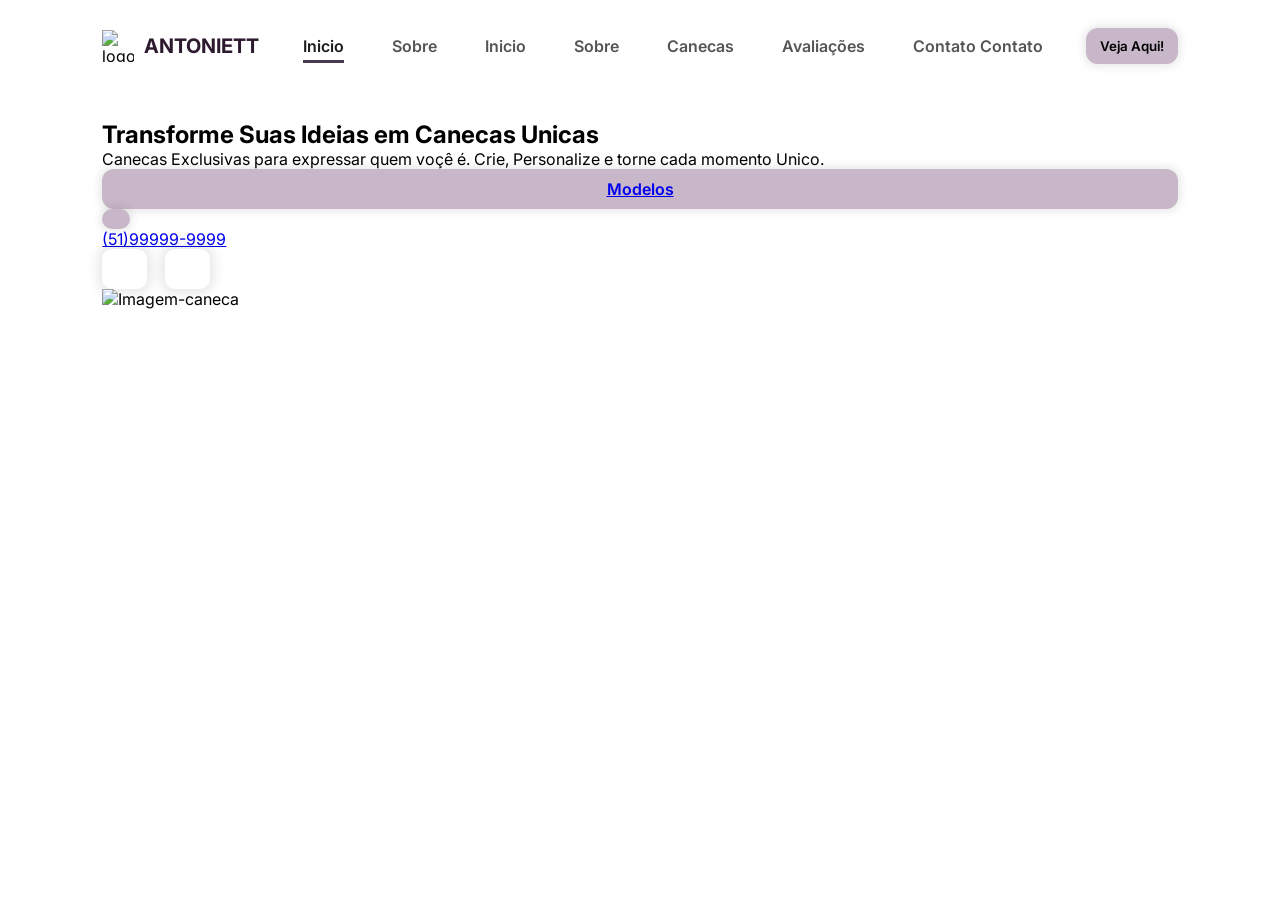
==== index.html @ 3c130ef0 "Merge branch 'gui'" ====
<!DOCTYPE html>
<html lang="pt-br">
<head>
    <meta charset="UTF-8">
    <meta name="viewport" content="width=device-width, initial-scale=1.0">
    <link rel="stylesheet" href="./src/style/caneca.css">
    <link rel="stylesheet" href="src/style/style.css">
    <link rel="stylesheet" href="src/style/header.css">
    <link rel="stylesheet" href="src/style/home.css">
    
    <script src="https://cdnjs.cloudflare.com/ajax/libs/jquery/3.7.1/jquery.min.js" integrity="sha512-v2CJ7UaYy4JwqLDIrZUI/4hqeoQieOmAZNXBeQyjo21dadnwR+8ZaIJVT8EE2iyI61OV8e6M8PP2/4hpQINQ/g==" crossorigin="anonymous" referrerpolicy="no-referrer"></script>
    <link rel="stylesheet" href="https://cdnjs.cloudflare.com/ajax/libs/font-awesome/7.0.1/css/all.min.css" integrity="sha512-2SwdPD6INVrV/lHTZbO2nodKhrnDdJK9/kg2XD1r9uGqPo1cUbujc+IYdlYdEErWNu69gVcYgdxlmVmzTWnetw==" crossorigin="anonymous" referrerpolicy="no-referrer" />
    <title>ANTONIETT</title>
</head>
<body>

    <header>
        <!-- Icone e nome da Empresa -->
        <nav id="navbar">

            <div class="logo-container">
                <img class="logo_navbar" src="./src/style/img/logoantoniett_n-Photoroom.png" alt="logo">
                <span class="nome-marca">ANTONIETT</span>
            </div>

            <ul id="nav_list">
                <li class="nav_item active">
                    <a href="home">Inicio</a>
                </li>
                <li class="nav_item">
                    <a href="on">Sobre</a>
                <li class="nav_item">
                    <a href="./index.html">Inicio</a>
                </li>
                <li class="nav_item">
                    <a href="sobre.html">Sobre</a>
                </li>
                <li class="nav_item">
                    <a href="/ANTONIETT/canecas.html">Canecas</a>
                </li>
                <li class="nav_item">
                    <a href="testimonials">Avaliações</a>
                </li>
                <li class="nav_item">
                    <a href="contact">Contato</a>
                    <a href="./contato.html">Contato</a>
                </li>
            </ul>
            
            <!-- Botão Peça aqui -->
            <button class="btn-default">
                Veja Aqui!
            </button>

             <!-- Botão Menu Hamburguer -->
            <button id="mobile_btn">
                <i class="fa-solid fa-bars"></i>
            </button>
        </nav>

        <!-- Versão Hamburguer Mobile -->
        <div id="mobile_menu">
            <ul id="mobile_nav_list">
                <li class="nav_item">
                    <a href="#home">Inicio</a>
                </li>
                <li class="nav_item">
                    <a href="#on">Sobre</a>
                </li>
                <li class="nav_item">
                    <a href="./canecas.html">Canecas</a>
                </li>
                <li class="nav_item">
                    <a href="#testimonials">Avaliações</a>
                </li>
                <li class="nav_item">
                    <a href="./contato.html">Contato</a>
                </li>
            </ul>

            <button class="btn-default">
                Veja Aqui!
            </button>

        </div>

        </nav>
    </header>


    <main id="content">
        <section id="home">
            <div class="shape"></div>
            <div id="cta">
                <h1 class="title">
                    Transforme Suas Ideias em Canecas 
                    <span>Unicas</span>
                </h1>

                <p class="description">
                    Canecas Exclusivas para expressar quem voçê é. Crie, Personalize e
                    torne cada momento <span>Unico.</span>
                </p>

                <div id="cta_buttons">
                    <a href="#" class="btn-default">
                        Modelos
                    </a>

                    <a href="tel:+55555555555" id="phone_button">
                        <button class="btn-default">
                            <i class="fa-solid fa-phone"></i>
                        </button>
                        (51)99999-9999
                    </a>
                </div>

                <!-- Icone Social media -->
                <div class="social-media-buttons">
                    <a href="">
                        <i class="fa-brands fa-whatsapp"></i>
                    </a>

                    <a href="">
                        <i class="fa-brands fa-instagram"></i>
                    </a>
                </div>
            </div>


            <div id="banner">
                <img class="Caneca" src=".//src/style/img/boonjour.png" alt="Imagem-caneca">
            </div>
        
        </section>
        
    </main>


        <script src="src/javascript/script.js"></script>
</body>
</html>
---- src/style/caneca.css ----
@import url('https://fonts.googleapis.com/css2?family=Bebas+Neue&family=Cabin:ital,wght@0,400..700;1,400..700&family=Inter:ital,opsz,wght@0,14..32,100..900;1,14..32,100..900&family=Montserrat:ital,wght@0,100..900;1,100..900&family=Special+Gothic+Condensed+One&family=Special+Gothic+Expanded+One&display=swap');
* {
    font-family: "Inter", sans-serif;
    font-optical-sizing: auto;
    font-weight: weight;
    font-style: normal;
    margin: 0;
    padding: 0;
    box-sizing: border-box;
}
html{
    scroll-snap-type:y mandatory;
    overflow-y:scroll;
}
body {
    background-color: #F5F5F5;
    overflow-x:hidden;  

}

/* HEADER */
.header_canecas {
    width: 100%;
    height: 15vh;
    padding: 28px 8%; /* mantém padrão da sua amiga */
    background-image: url(./img/img-principal_caneca.jpg);
    background-size: cover;
  
}

/* NAVBAR */
#navbar {
    display: flex;
    align-items: center;
    justify-content: space-between;
}

/* LOGO */
.logo-container {
    display: flex;
    align-items: center;
    gap: 10px;
}

.logo_navbar {
    width: 50px; /* igual ao original */
}

.nome-marca {
    font-size: 20px;
    font-weight: bold;
}


/* ================= HERO ================= */

.hero {

    background-attachment:fixed;
    width: 100%;
    height: 90vh;

    display: flex;
    align-items: center;
    justify-content: space-between;

    padding: 0 8%;

    background: linear-gradient(
        135deg,
        #f8f5ff 0%,
        #f5f5f5 100%
    );

    overflow: hidden;
}

/* TEXTO */

.text_apresentacao {

    width: 50%;
}

.text_apresentacao h4 {

    color: #a60fcc;

    font-size: 15px;
    font-weight: 700;

    letter-spacing: 4px;

    margin-bottom: 20px;
}

.text_apresentacao h1 {

    font-size: 60px;

    line-height: 1.1;

    color: #1C1C1C;

    margin-bottom: 25px;
}

.text_apresentacao h1 span {

    color: #a60fcc;
}

.text_apresentacao p {

    font-size: 18px;

    line-height: 1.8;

    color: #555;

    max-width: 600px;

    margin-bottom: 20px;
}

/* MINI INFOS */

.mini-info {

    display: flex;
    gap: 15px;
    margin-bottom: 30px;
}

.mini-info span {

    background-color: white;

    padding: 12px 18px;

    border-radius: 999px;

    font-size: 14px;
    font-weight: 600;

    box-shadow:
    0 5px 20px rgba(0,0,0,0.08);
}

/* BOTÃO */

.btn-hero {

    border: none;

    padding: 18px 34px;

    border-radius: 14px;

    background: linear-gradient(
        135deg,
        #a60fcc,
        #7b2cbf
    );

    color: white;

    font-size: 16px;
    font-weight: 700;

    cursor: pointer;

    transition: 0.4s;

    box-shadow:
    0 10px 30px rgba(166,15,204,0.30);
}

.btn-hero:hover {

    transform: translateY(-5px);

    box-shadow:
    0 18px 40px rgba(166,15,204,0.40);
}

/* VIDEO */

.background-video {

    width: 45%;

    display: flex;
    justify-content: center;
    align-items: center;

    position: relative;
}

/* GLOW */

.blur {

    width: 500px;
    height: 500px;

    position: absolute;

    border-radius: 50%;

    background: radial-gradient(
        rgba(166,15,204,0.25),
        transparent 70%
    );

    z-index: 0;
}

/* VIDEO */

.video_caneca {

    width: 100%;
    max-width: 550px;
    border-radius: 28px;
    position: relative;
    z-index: 2;
    object-fit: cover;
    box-shadow:
    0 25px 60px rgba(0,0,0,0.20);
}

/* MENU */
#nav_list {
    display: flex;
    list-style: none;
    gap: 48px; /* mantém espaçamento original */
}

.nav_item a {
    text-decoration: none;
    color: #555;
    font-weight: 600;
    transition: 0.3s;
}

.nav_item a:hover {
    color: #4A3A4F;
}

/* ITEM ATIVO */
.nav_item.active a {
    border-bottom: 3px solid #4A3A4F;
    padding-bottom: 4px;
}

/* BOTÃO */
.btn-default {
    border: none;
    background-color: #C8B6C9;
    border-radius: 12px;
    padding: 10px 16px;
    font-weight: 600;
    cursor: pointer;
    transition: 0.3s;
}

.btn-default:hover {
    background-color: #b3a0b4;
}

/* MOBILE */
#mobile_btn {
    display: none;
    background: none;
    border: none;
    font-size: 1.5rem;
    cursor: pointer;
}

/* RESPONSIVO */
@media (max-width: 1170px) {

    #nav_list,
    #navbar .btn-default {
        display: none;
    }

    #mobile_btn {
        display: block;
    }
}
:root {
  /* 🎨 Base neutra */
  --color-bg-primary: #fffffff6;
  --color-bg-secondary: #E0E0E0;
  --color-bg-tertiary: #BDBDBD;

  /* 🖤 Tons principais */
  --color-text-primary: #1C1C1C;
  --color-text-secondary: #3A3A3A;

  /* 💜 Destaque da marca */
  --color-brand-primary: #2E1A2F;
  --color-brand-secondary: #4A3A4F;

  /* 🤍 Apoio / superfícies */
  --color-surface-primary: #D6D1CD;
  --color-surface-secondary: #EFE9E6;

  /* ✨ Detalhes */
  --color-accent-soft: #C8B6C9;

  /* 🧁 Estados (opcional, mas útil) */
  --color-hover: #4A3A4F;
  --color-active: #2E1A2F;
}

/*                             ESPAÇEAMENTO                                      */


section{
    padding: 28px 8%;
}


 /* Botão Peça aqui */

.btn-default {
    border: none;
    display: flex;
    align-items: center;
    justify-content: center;
    background-color: #C8B6C9;
    border-radius: 12px;
    padding: 10px 14px;
    font-weight: 600;
    box-shadow: 0px 0px 10px 2px rgba(0, 0, 0, 0.1);
    cursor: pointer;
    transition: background-color .3s ease;
}

.btn-default:hover {
    background-color:#fffffff6;
}

.social-media-buttons {
    display: flex;
    gap: 18px;
}

.social-media-buttons a {
    display:flex ;
    align-items: center;
    justify-content: center;
    width: 45px;
    height: 40px;
    background-color: #ffffffff;
    font-size: 1.25rem;
    border-radius: 10px;
    text-decoration: none;
    color: #1C1C1C;
    box-shadow: 0px 0px 12px 4px rgba(0, 0, 0, 0.1);
    transition: box-shadow .3s ease;
}

.social-media-buttons a:hover{
    box-shadow: 0px 0px 12px 8px rgba(0, 0, 0, 0.1);
}
.unidades{
    display: flex;
    justify-content: center;
    margin: 4vw;
}
.unidades h1 span{
    color: #a60fcc;
}
.animar-texto {
    opacity: 0;
    transform: translateX(-60px);
    filter: blur(8px);
    transition: all 1.5s ease;
}

.animar-texto.ativo {
    opacity: 1;
    transform: translateX(0);
    filter: blur(0);
}
.animar-texto span:nth-child(1) { animation-delay: 0.2s; }
.animar-texto span:nth-child(2) { animation-delay: 0.4s; }
.animar-texto span:nth-child(3) { animation-delay: 0.6s; }

@keyframes subir {
    to {
        opacity: 1;
        transform: translateY(0);
    }
}
.como-funciona{

    padding:120px 8%;

    text-align:center;
}

.como-funciona h1{

    font-size:52px;

    margin-bottom:60px;
}

.passos{

    display:flex;
    justify-content:center;

    gap:30px;
}

.passo{

    width:320px;

    background:white;

    padding:45px;

    border-radius:28px;

    box-shadow:
    0 10px 35px rgba(0,0,0,0.06);

    transition:0.4s;
}

.passo:hover{

    transform:
    translateY(-10px);
}

.passo span{

    font-size:52px;

    color:#a60fcc;

    font-weight:800;
}

.passo h3{

    margin:20px 0;
}

/* CARROSSEL */
.section-carrossel {
    display: flex;
    flex-direction: column;
    justify-content: center;
    align-items: center;
    padding: 40px 20px;
    position: relative;
}

/* WRAPPER CENTRAL */
.container-wrapper {
    width: 100%;
    display: flex;
    justify-content: center;

}

/* CARROSSEL */
.container-carrossel {
    display: flex;
    gap: 30px;
    overflow: hidden;
}

/* CASO USE OUTRA DIV DE CARDS */
.container-cards {
    display: flex;
    gap: 20px;
    justify-content: center;
}

/* TEXTOS */
.info_cardapio {
    display: flex;
    align-items: center;
    flex-direction: column;
    margin-bottom: 30px;
    color: #C8B6C9;
    text-align: center;
}

.info_cardapio h1:first-child {
    position: relative;
    margin-bottom: 40px;
    font-size: 18px;
    letter-spacing: 3px;
}

/* LINHA DECORATIVA */
.info_cardapio h1:first-child::after {
    content: '';
    display: block;
    width: 80px;
    height: 2px;
    background: linear-gradient(to right, transparent, #C8B6C9, transparent);
    margin: 10px auto 0;
}

/* CARDS */
.card {
    background-color: #fff;
    color: gray;
    padding: 0px 20px;
    width: 340px;
    height: 506px;
    display: flex;
    flex-direction: column;
    justify-content: space-between;
    box-shadow: 0 4px 20px rgba(0, 0, 0, 0.08);
}
.card {
    opacity: 0;
    transform: translateY(30px);
    animation: aparecer 0.9s ease forwards;
}

@keyframes aparecer {
    to {
        opacity: 1;
        transform: translateY(0);
    }
}
.card h3 {
    min-height: 50px;
    font-size: 25px;
    display: flex;
    padding: 30px;
    justify-content: center;
}

.card p {
    min-height: 60px;
}
.img-box {
    height: 350px;
    display: flex;
    align-items: flex-end;
    justify-content: center;
    overflow: hidden;
}

.img-box img {
    height: 100%;
    object-fit: contain;
    transition: 0.9s;
}

.img-box img:hover {
    transform: scale(1.1);
}
/* BOTÃO */
/* .card button {
    margin-top: auto;
    padding: 8px;
    border: none;
    background: #C8B6C9;
    color: #fff;
    cursor: pointer;
    border-radius: 5px;
} */

/* CONTROLES (SETAS) */
.controles {
    position: absolute;
    right: 10%;
    top: 20%;
    transform: translateY(-50%);
    display: flex;
    gap: 10px;
    z-index: 10;
}

.controles button {
    width: 50px;
    height: 50px;
    background-color: transparent;
    color: #a60fcc;
    border-radius: 50%;
    border: 1px solid #C8B6C9;
    transition: 0.3s;
    cursor: pointer;
}

.controles button:hover {
    background-color: rgb(118, 19, 138);
    color: #fff;
}
.images{
    width:100%;
    display: flex;
    justify-content: center;
}
.images img{
    width: 25vw;
    height: 50vh;
    margin: 0 15px;
    object-fit: cover;
    transition: 0.9s;
}
.images img:hover{
    transform: scale(1.1);
} 
/* ================= FOOTER ================= */

.footer{

    background:#111;

    color:white;

    padding-top:80px;

    margin-top:120px;
}

/* CONTAINER */

.footer-container{

    width:100%;

    display:flex;
    justify-content:space-between;

    gap:60px;

    padding:0 8% 60px 8%;
}

/* BRAND */

.footer-brand{

    width:320px;
}

.footer-logo{

    display:flex;
    align-items:center;

    gap:12px;

    margin-bottom:20px;
}

.footer-logo img{

    width:55px;
}

.footer-logo h1{

    font-size:28px;
}

.footer-brand p{

    color:#bbb;

    line-height:1.8;
}

/* LINKS */

.footer-links,
.footer-contact,
.footer-social{

    display:flex;
    flex-direction:column;

    gap:16px;
}

.footer-links h3,
.footer-contact h3,
.footer-social h3{

    margin-bottom:12px;

    font-size:20px;
}

.footer-links a{

    text-decoration:none;

    color:#bbb;

    transition:0.3s;
}

.footer-links a:hover{

    color:#a60fcc;
}

/* CONTATO */

.footer-contact p{

    color:#bbb;
}

/* SOCIAL */

.social-icons{

    display:flex;

    gap:14px;
}

.social-icons a{

    width:45px;
    height:45px;

    display:flex;
    align-items:center;
    justify-content:center;

    border-radius:14px;

    background:#1c1c1c;

    color:white;

    font-size:18px;

    text-decoration:none;

    transition:0.4s;
}

.social-icons a:hover{

    background:#a60fcc;

    transform:translateY(-5px);
}

/* FOOTER BOTTOM */

.footer-bottom{

    width:100%;

    border-top:1px solid rgba(255,255,255,0.08);

    padding:25px 8%;

    text-align:center;
}

.footer-bottom p{

    color:#888;
}
---- src/style/style.css ----
@import url('https://fonts.googleapis.com/css2?family=Bebas+Neue&family=Cabin:ital,wght@0,400..700;1,400..700&family=Inter:ital,opsz,wght@0,14..32,100..900;1,14..32,100..900&family=Montserrat:ital,wght@0,100..900;1,100..900&family=Special+Gothic+Condensed+One&family=Special+Gothic+Expanded+One&display=swap');

:root {
  /* 🎨 Base neutra */
  --color-bg-primary: #fffffff6;
  --color-bg-secondary: #E0E0E0;
  --color-bg-tertiary: #BDBDBD;

  /* 🖤 Tons principais */
  --color-text-primary: #1C1C1C;
  --color-text-secondary: #3A3A3A;

  /* 💜 Destaque da marca */
  --color-brand-primary: #2E1A2F;
  --color-brand-secondary: #4A3A4F;

  /* 🤍 Apoio / superfícies */
  --color-surface-primary: #D6D1CD;
  --color-surface-secondary: #EFE9E6;

  /* ✨ Detalhes */
  --color-accent-soft: #C8B6C9;

  /* 🧁 Estados (opcional, mas útil) */
  --color-hover: #4A3A4F;
  --color-active: #2E1A2F;
}

/*                             ESPAÇEAMENTO                                      */

* {
    font-family: "Inter", sans-serif;
    font-optical-sizing: auto;
    font-weight: weight;
    font-style: normal;
    margin: 0;
    padding: 0;
    box-sizing: border-box;
}


body {
    background-color: #fffffff6;

}

section{
    padding: 28px 8%;
}


 /* Botão Peça aqui */

.btn-default {
    border: none;
    display: flex;
    align-items: center;
    justify-content: center;
    background-color: #C8B6C9;
    border-radius: 12px;
    padding: 10px 14px;
    font-weight: 600;
    box-shadow: 0px 0px 10px 2px rgba(0, 0, 0, 0.1);
    cursor: pointer;
    transition: background-color .3s ease;
}

.btn-default:hover {
    background-color:#fffffff6;
    color: #1C1C1C;
}

.social-media-buttons {
    display: flex;
    gap: 18px;
}

.social-media-buttons a {
    display:flex ;
    align-items: center;
    justify-content: center;
    width: 45px;
    height: 40px;
    background-color: #ffffffff;
    font-size: 1.25rem;
    border-radius: 10px;
    text-decoration: none;
    color: #1C1C1C;
    box-shadow: 0px 0px 12px 4px rgba(0, 0, 0, 0.1);
    transition: box-shadow .3s ease;
}

.social-media-buttons a:hover{
    box-shadow: 0px 0px 12px 8px rgba(0, 0, 0, 0.1);
}
---- src/style/header.css ----
:root {
  /* 🎨 Base neutra */
  --color-bg-primary: #F5F5F5;
  --color-bg-secondary: #E0E0E0;
  --color-bg-tertiary: #BDBDBD;

  /* 🖤 Tons principais */
  --color-text-primary: #1C1C1C;
  --color-text-secondary: #3A3A3A;

  /* 💜 Destaque da marca */
  --color-brand-primary: #2E1A2F;
  --color-brand-secondary: #4A3A4F;

  /* 🤍 Apoio / superfícies */
  --color-surface-primary: #D6D1CD;
  --color-surface-secondary: #EFE9E6;

  /* ✨ Detalhes */
  --color-accent-soft: #C8B6C9;

  /* 🧁 Estados (opcional, mas útil) */
  --color-hover: #4A3A4F;
  --color-active: #2E1A2F;
}


header {
    width: 100%;
    padding: 28px 8%;
    background-color: #fffffff6;
    position: relative;
    z-index: 999;
}

#navbar {
    width: 100%;
    display: flex;
    align-items: center;
    justify-content: space-between;
    gap: 8px;
}

/* CONTAINER DA LOGO (Alinha horizontalmente a imagem com o texto) */
.logo-container {
    display: flex;
    align-items: center;
    gap: 10px;
}

/* AJUSTE DO TAMANHO DA IMAGEM DA LOGO */
.logo_navbar {
    width: 32px !important;    /* Força o tamanho compacto idêntico ao da Home */
    height: 32px !important;   /* Mantém a proporção quadrada do ícone */
    object-fit: contain;
}

/* ESTILO DO TEXTO DA MARCA */
.nome-marca {
    font-size: 20px;
    font-weight: bold;
    color: #2E1A2F;
}

#nav_logo {
    font-size: 20px;
    align-items: center;
    color: #2E1A2F;
}

/* LISTA DE MENUS */
#nav_list {
    display: flex;
    list-style: none;
    gap: 48px;
}

.nav_item a {
    text-decoration: none;
    color: #555555;
    font-weight: 600;
    padding-bottom: 6px;
}

/* ESTILO DA LINHA PRETA EMBAIXO DO LINK ATIVO */
.nav_item.active a {
    color: #1C1C1C;
    border-bottom: 3px solid #4A3A4F;
}

/* MOBILE INDISPONÍVEL POR PADRÃO */
#mobile_btn {
    display: none;
}

#mobile_menu {
    display: none;
}

@media screen and (max-width: 1170px ) {
    #nav_list ,
    #navbar .btn-default {
        display: none;
    }
    
    #mobile_btn {
        display: block;
        border: none;
        background-color: transparent;
        font-size: 1.5rem;
        cursor: pointer;
    }

    #mobile_menu.active {
        display: flex;
        flex-direction: column;
        align-items: center;
    }

    #mobile_nav_list {
        display: flex;
        flex-direction: column;
        gap: 12px;
        margin: 12px 0px;
    }

    #mobile_nav_list .nav_item{
        list-style: none;
        text-align: center;   
    }
}
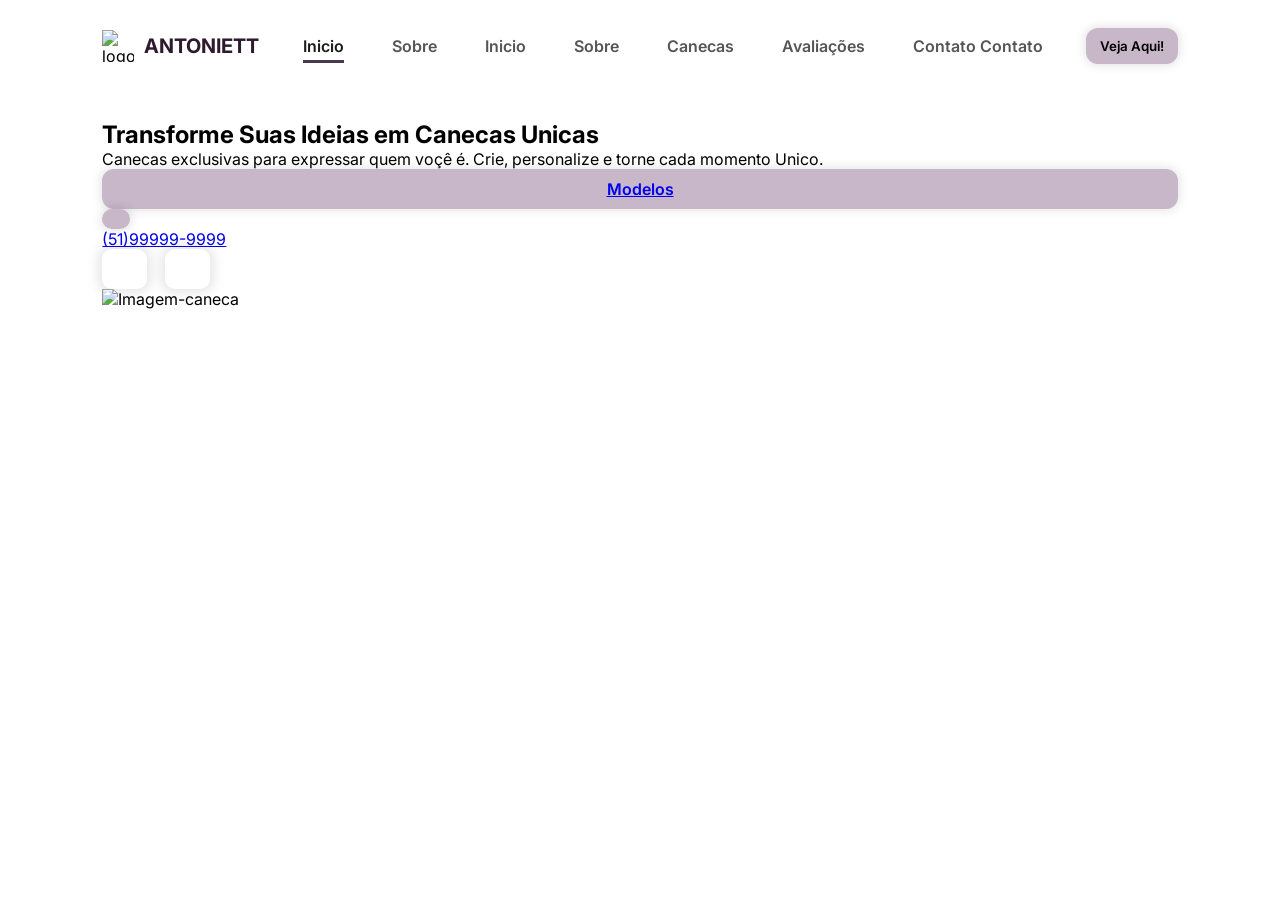
==== commit c5a325cc: "corrijindo texto descption" ====
--- a/index.html
+++ b/index.html
@@ -98,7 +98,7 @@
                 </h1>
 
                 <p class="description">
-                    Canecas Exclusivas para expressar quem voçê é. Crie, Personalize e
+                    Canecas exclusivas para expressar quem voçê é. Crie, personalize e
                     torne cada momento <span>Unico.</span>
                 </p>
 
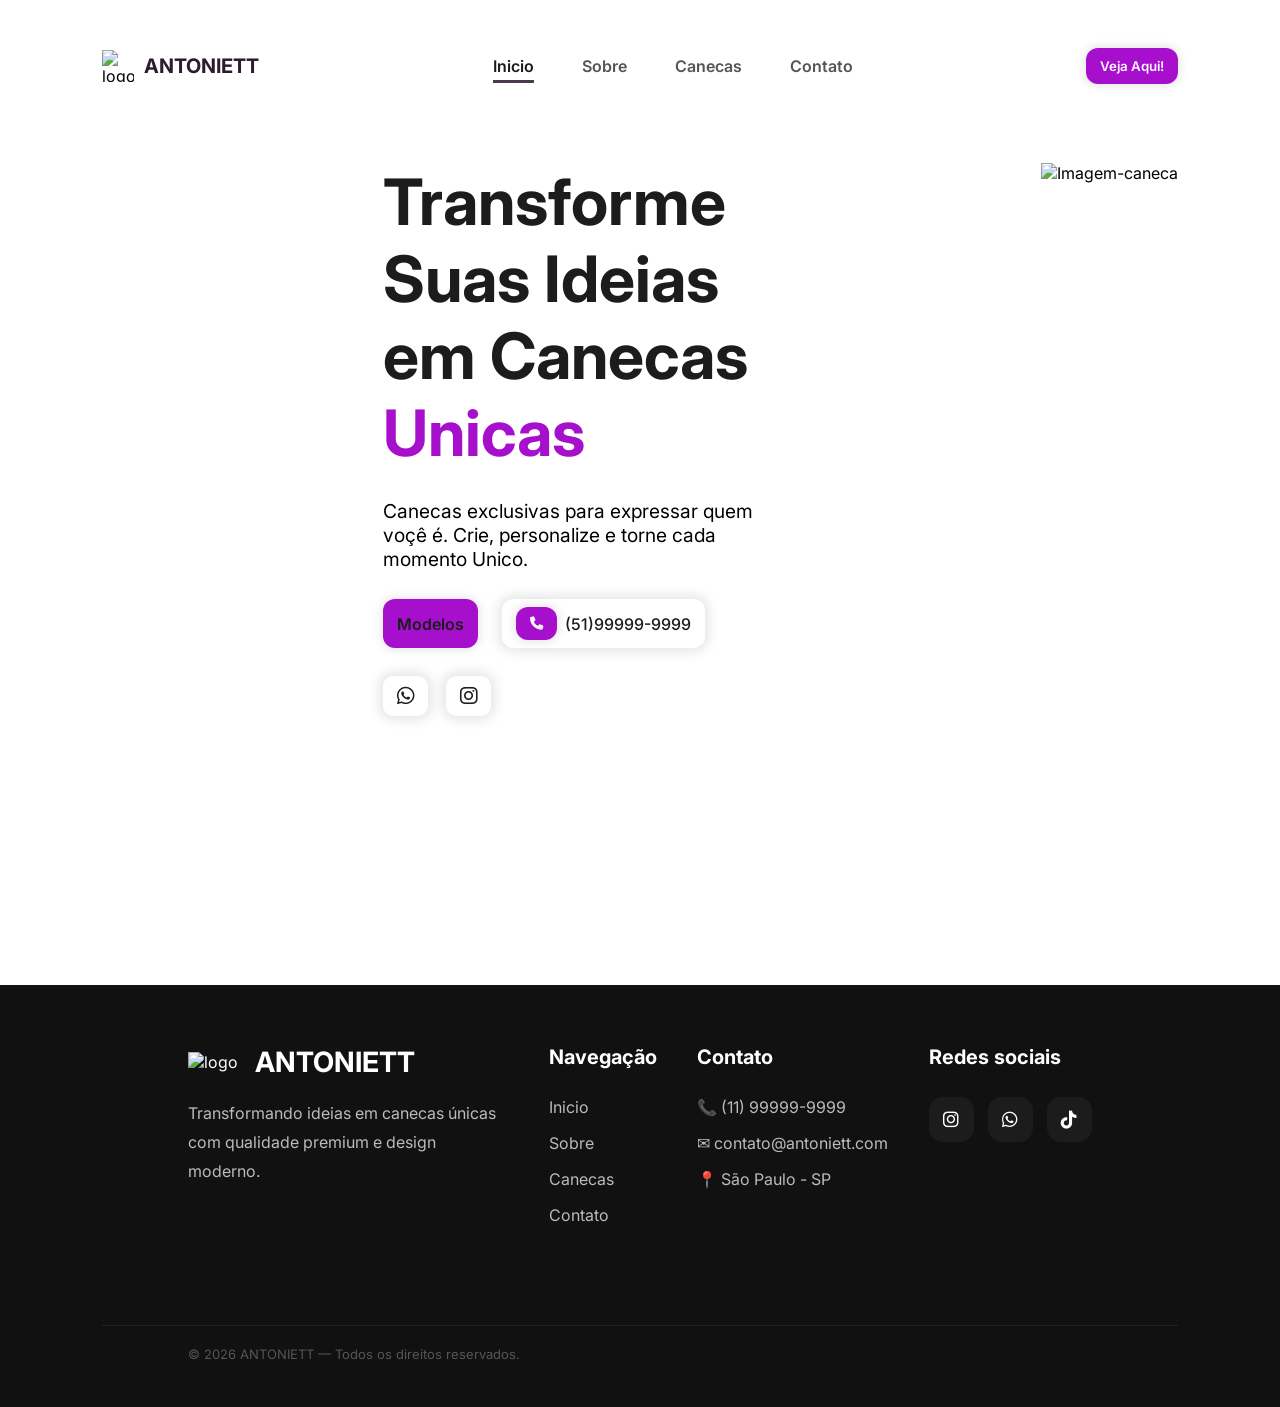
==== commit 48a82a34: "Index" ====
--- a/index.html
+++ b/index.html
@@ -1,51 +1,41 @@
-<!DOCTYPE html>
+<!doctype html>
 <html lang="pt-br">
-<head>
-    <meta charset="UTF-8">
-    <meta name="viewport" content="width=device-width, initial-scale=1.0">
-    <link rel="stylesheet" href="./src/style/caneca.css">
-    <link rel="stylesheet" href="src/style/style.css">
-    <link rel="stylesheet" href="src/style/header.css">
-    <link rel="stylesheet" href="src/style/home.css">
-    
-    <script src="https://cdnjs.cloudflare.com/ajax/libs/jquery/3.7.1/jquery.min.js" integrity="sha512-v2CJ7UaYy4JwqLDIrZUI/4hqeoQieOmAZNXBeQyjo21dadnwR+8ZaIJVT8EE2iyI61OV8e6M8PP2/4hpQINQ/g==" crossorigin="anonymous" referrerpolicy="no-referrer"></script>
-    <link rel="stylesheet" href="https://cdnjs.cloudflare.com/ajax/libs/font-awesome/7.0.1/css/all.min.css" integrity="sha512-2SwdPD6INVrV/lHTZbO2nodKhrnDdJK9/kg2XD1r9uGqPo1cUbujc+IYdlYdEErWNu69gVcYgdxlmVmzTWnetw==" crossorigin="anonymous" referrerpolicy="no-referrer" />
-    <title>ANTONIETT</title>
-</head>
-<body>
+    <head>
+        <meta charset="UTF-8" />
+        <meta name="viewport" content="width=device-width, initial-scale=1.0" />
+        <link rel="stylesheet" href="https://cdnjs.cloudflare.com/ajax/libs/font-awesome/6.5.1/css/all.min.css">
+        <link rel="stylesheet" href="style/caneca.css">
+        <link rel="stylesheet" href="style/contato.css">
+        <link rel="stylesheet" href="style/header.css">
+        <link rel="stylesheet" href="style/home.css">
+        <link rel="stylesheet" href="style/sobre.css">
+        <link rel="stylesheet" href="style/style.css">
 
-    <header>
-        <!-- Icone e nome da Empresa -->
-        <nav id="navbar">
+        <title>ANTONIETT</title>
+    </head>
+    <body>
+        <header class="header_canecas">
+            <img src="" alt="" />
+            <nav id="navbar">
+                <div class="logo-container">
+                    <img class="logo_navbar" src="./src/style/img/logoantoniett_n-Photoroom.png" alt="logo" />
+                    <span class="nome-marca">ANTONIETT</span>
+                </div>
 
-            <div class="logo-container">
-                <img class="logo_navbar" src="./src/style/img/logoantoniett_n-Photoroom.png" alt="logo">
-                <span class="nome-marca">ANTONIETT</span>
-            </div>
-
-            <ul id="nav_list">
-                <li class="nav_item active">
-                    <a href="home">Inicio</a>
-                </li>
-                <li class="nav_item">
-                    <a href="on">Sobre</a>
-                <li class="nav_item">
-                    <a href="./index.html">Inicio</a>
-                </li>
-                <li class="nav_item">
-                    <a href="sobre.html">Sobre</a>
-                </li>
-                <li class="nav_item">
-                    <a href="/ANTONIETT/canecas.html">Canecas</a>
-                </li>
-                <li class="nav_item">
-                    <a href="testimonials">Avaliações</a>
-                </li>
-                <li class="nav_item">
-                    <a href="contact">Contato</a>
-                    <a href="./contato.html">Contato</a>
-                </li>
-            </ul>
+                <ul id="nav_list">
+                    <li class="nav_item active">
+                        <a href="./index.html">Inicio</a>
+                    </li>
+                    <li class="nav_item">
+                        <a href="./sobre.html">Sobre</a>
+                    </li>
+                    <li class="nav_item">
+                        <a href="./canecas.html">Canecas</a>
+                    </li>
+                    <li class="nav_item">
+                        <a href="./contato.html">Contato</a>
+                    </li>
+                </ul>
             
             <!-- Botão Peça aqui -->
             <button class="btn-default">
@@ -138,5 +128,61 @@
 
 
         <script src="src/javascript/script.js"></script>
-</body>
+    </body>
+
+    <!-- ================= FOOTER ================= -->
+
+			<footer class="footer">
+				<div class="footer-container">
+					<div class="footer-brand">
+						<div class="footer-logo">
+							<img src="./src/style/img/logoantoniett_n-Photoroom.png" alt="logo" />
+
+							<h1>ANTONIETT</h1>
+						</div>
+
+						<p>Transformando ideias em canecas únicas com qualidade premium e design moderno.</p>
+					</div>
+
+					<div class="footer-links">
+						<h3>Navegação</h3>
+
+						<a href="#">Inicio</a>
+						<a href="#">Sobre</a>
+						<a href="#">Canecas</a>
+						<a href="#">Contato</a>
+					</div>
+
+					<div class="footer-contact">
+						<h3>Contato</h3>
+
+						<p>📞 (11) 99999-9999</p>
+						<p>✉ contato@antoniett.com</p>
+						<p>📍 São Paulo - SP</p>
+					</div>
+					<div class="footer-social">
+						<h3>Redes sociais</h3>
+
+						<div class="social-icons">
+							<a href="#">
+								<i class="fa-brands fa-instagram"></i>
+							</a>
+
+							<a href="#">
+								<i class="fa-brands fa-whatsapp"></i>
+							</a>
+
+							<a href="#">
+								<i class="fa-brands fa-tiktok"></i>
+							</a>
+						</div>
+					</div>
+				</div>
+				<div class="footer-bottom">
+					<p>© 2026 ANTONIETT — Todos os direitos reservados.</p>
+				</div>
+			</footer>
+		</footer>
+		<script src="./src/javascript/canecas.js"></script>
+	</body>
 </html>
--- a/style/caneca.css
+++ b/style/caneca.css
@@ -0,0 +1,777 @@
+@import url('https://fonts.googleapis.com/css2?family=Bebas+Neue&family=Cabin:ital,wght@0,400..700;1,400..700&family=Inter:ital,opsz,wght@0,14..32,100..900;1,14..32,100..900&family=Montserrat:ital,wght@0,100..900;1,100..900&family=Special+Gothic+Condensed+One&family=Special+Gothic+Expanded+One&display=swap');
+* {
+    font-family: "Inter", sans-serif;
+    font-optical-sizing: auto;
+    font-weight: weight;
+    font-style: normal;
+    margin: 0;
+    padding: 0;
+    box-sizing: border-box;
+}
+html{
+    scroll-snap-type:y mandatory;
+    overflow-y:scroll;
+}
+body {
+    background-color: #F5F5F5;
+    overflow-x:hidden;  
+
+}
+
+/* HEADER */
+.header_canecas {
+    width: 100%;
+    height: 15vh;
+    padding: 28px 8%; /* mantém padrão da sua amiga */
+    background-size: cover;
+  
+}
+
+/* NAVBAR */
+#navbar {
+    display: flex;
+    align-items: center;
+    justify-content: space-between;
+}
+
+/* LOGO */
+.logo-container {
+    display: flex;
+    align-items: center;
+    gap: 10px;
+}
+
+.logo_navbar {
+    width: 50px; /* igual ao original */
+}
+
+.nome-marca {
+    font-size: 20px;
+    font-weight: bold;
+}
+
+
+/* ================= HERO ================= */
+
+.hero {
+
+    background-attachment:fixed;
+    width: 100%;
+    height: 90vh;
+
+    display: flex;
+    align-items: center;
+    justify-content: space-between;
+
+    padding: 0 8%;
+
+    background: linear-gradient(
+        135deg,
+        #f8f5ff 0%,
+        #f5f5f5 100%
+    );
+
+    overflow: hidden;
+}
+
+/* TEXTO */
+
+.text_apresentacao {
+
+    width: 50%;
+}
+
+.text_apresentacao h4 {
+
+    color: #a60fcc;
+
+    font-size: 15px;
+    font-weight: 700;
+
+    letter-spacing: 4px;
+
+    margin-bottom: 20px;
+}
+
+.text_apresentacao h1 {
+
+    font-size: 60px;
+
+    line-height: 1.1;
+
+    color: #1C1C1C;
+
+    margin-bottom: 25px;
+}
+
+.text_apresentacao h1 span {
+
+    color: #a60fcc;
+}
+
+.text_apresentacao p {
+
+    font-size: 18px;
+
+    line-height: 1.8;
+
+    color: #555;
+
+    max-width: 600px;
+
+    margin-bottom: 20px;
+}
+
+/* MINI INFOS */
+
+.mini-info {
+
+    display: flex;
+    gap: 15px;
+    margin-bottom: 30px;
+}
+
+.mini-info span {
+
+    background-color: white;
+
+    padding: 12px 18px;
+
+    border-radius: 999px;
+
+    font-size: 14px;
+    font-weight: 600;
+
+    box-shadow:
+    0 5px 20px rgba(0,0,0,0.08);
+}
+
+/* BOTÃO */
+
+.btn-hero {
+
+    border: none;
+
+    padding: 18px 34px;
+
+    border-radius: 14px;
+
+    background: linear-gradient(
+        135deg,
+        #a60fcc,
+        #7b2cbf
+    );
+
+    color: white;
+
+    font-size: 16px;
+    font-weight: 700;
+
+    cursor: pointer;
+
+    transition: 0.4s;
+
+    box-shadow:
+    0 10px 30px rgba(166,15,204,0.30);
+}
+
+.btn-hero:hover {
+
+    transform: translateY(-5px);
+
+    box-shadow:
+    0 18px 40px rgba(166,15,204,0.40);
+}
+
+/* VIDEO */
+
+.background-video {
+
+    width: 45%;
+
+    display: flex;
+    justify-content: center;
+    align-items: center;
+
+    position: relative;
+}
+
+/* GLOW */
+
+.blur {
+
+    width: 500px;
+    height: 500px;
+
+    position: absolute;
+
+    border-radius: 50%;
+
+    background: radial-gradient(
+        rgba(166,15,204,0.25),
+        transparent 70%
+    );
+
+    z-index: 0;
+}
+
+/* VIDEO */
+
+.video_caneca {
+
+    width: 100%;
+    max-width: 550px;
+    border-radius: 28px;
+    position: relative;
+    z-index: 2;
+    object-fit: cover;
+    box-shadow:
+    0 25px 60px rgba(0,0,0,0.20);
+}
+
+/* MENU */
+#nav_list {
+    display: flex;
+    list-style: none;
+    gap: 48px; /* mantém espaçamento original */
+}
+
+.nav_item a {
+    text-decoration: none;
+    color: #555;
+    font-weight: 600;
+    transition: 0.3s;
+}
+
+.nav_item a:hover {
+    color: #4A3A4F;
+}
+
+/* ITEM ATIVO */
+.nav_item.active a {
+    border-bottom: 3px solid #4A3A4F;
+    padding-bottom: 4px;
+}
+
+/* BOTÃO */
+.btn-default {
+    border: none;
+    background-color: #C8B6C9;
+    border-radius: 12px;
+    padding: 10px 16px;
+    font-weight: 600;
+    cursor: pointer;
+    transition: 0.3s;
+}
+
+.btn-default:hover {
+    background-color: #b3a0b4;
+}
+
+/* MOBILE */
+#mobile_btn {
+    display: none;
+    background: none;
+    border: none;
+    font-size: 1.5rem;
+    cursor: pointer;
+}
+
+/* RESPONSIVO */
+@media (max-width: 1170px) {
+
+    #nav_list,
+    #navbar .btn-default {
+        display: none;
+    }
+
+    #mobile_btn {
+        display: block;
+    }
+}
+:root {
+  /* 🎨 Base neutra */
+  --color-bg-primary: #fffffff6;
+  --color-bg-secondary: #E0E0E0;
+  --color-bg-tertiary: #BDBDBD;
+
+  /* 🖤 Tons principais */
+  --color-text-primary: #1C1C1C;
+  --color-text-secondary: #3A3A3A;
+
+  /* 💜 Destaque da marca */
+  --color-brand-primary: #2E1A2F;
+  --color-brand-secondary: #4A3A4F;
+
+  /* 🤍 Apoio / superfícies */
+  --color-surface-primary: #D6D1CD;
+  --color-surface-secondary: #EFE9E6;
+
+  /* ✨ Detalhes */
+  --color-accent-soft: #C8B6C9;
+
+  /* 🧁 Estados (opcional, mas útil) */
+  --color-hover: #4A3A4F;
+  --color-active: #2E1A2F;
+}
+
+/*                             ESPAÇEAMENTO                                      */
+
+
+section{
+    padding: 28px 8%;
+}
+
+
+ /* Botão Peça aqui */
+
+.btn-default {
+    border: none;
+    display: flex;
+    align-items: center;
+    justify-content: center;
+    background-color: #C8B6C9;
+    border-radius: 12px;
+    padding: 10px 14px;
+    font-weight: 600;
+    box-shadow: 0px 0px 10px 2px rgba(0, 0, 0, 0.1);
+    cursor: pointer;
+    transition: background-color .3s ease;
+}
+
+.btn-default:hover {
+    background-color:#fffffff6;
+}
+
+.social-media-buttons {
+    display: flex;
+    gap: 18px;
+}
+
+.social-media-buttons a {
+    display:flex ;
+    align-items: center;
+    justify-content: center;
+    width: 45px;
+    height: 40px;
+    background-color: #ffffffff;
+    font-size: 1.25rem;
+    border-radius: 10px;
+    text-decoration: none;
+    color: #1C1C1C;
+    box-shadow: 0px 0px 12px 4px rgba(0, 0, 0, 0.1);
+    transition: box-shadow .3s ease;
+}
+
+.social-media-buttons a:hover{
+    box-shadow: 0px 0px 12px 8px rgba(0, 0, 0, 0.1);
+}
+.unidades{
+    display: flex;
+    justify-content: center;
+    margin: 4vw;
+}
+.unidades h1 span{
+    color: #a60fcc;
+}
+.animar-texto {
+    opacity: 0;
+    transform: translateX(-60px);
+    filter: blur(8px);
+    transition: all 1.5s ease;
+}
+
+.animar-texto.ativo {
+    opacity: 1;
+    transform: translateX(0);
+    filter: blur(0);
+}
+.animar-texto span:nth-child(1) { animation-delay: 0.2s; }
+.animar-texto span:nth-child(2) { animation-delay: 0.4s; }
+.animar-texto span:nth-child(3) { animation-delay: 0.6s; }
+
+@keyframes subir {
+    to {
+        opacity: 1;
+        transform: translateY(0);
+    }
+}
+.como-funciona{
+
+    padding:120px 8%;
+
+    text-align:center;
+}
+
+.como-funciona h1{
+
+    font-size:52px;
+
+    margin-bottom:60px;
+}
+
+.passos{
+
+    display:flex;
+    justify-content:center;
+
+    gap:30px;
+}
+
+.passo{
+
+    width:320px;
+
+    background:white;
+
+    padding:45px;
+
+    border-radius:28px;
+
+    box-shadow:
+    0 10px 35px rgba(0,0,0,0.06);
+
+    transition:0.4s;
+}
+
+.passo:hover{
+
+    transform:
+    translateY(-10px);
+}
+
+.passo span{
+
+    font-size:52px;
+
+    color:#a60fcc;
+
+    font-weight:800;
+}
+
+.passo h3{
+
+    margin:20px 0;
+}
+
+/* CARROSSEL */
+.section-carrossel {
+    display: flex;
+    flex-direction: column;
+    justify-content: center;
+    align-items: center;
+    padding: 40px 20px;
+    position: relative;
+}
+
+/* WRAPPER CENTRAL */
+.container-wrapper {
+    width: 100%;
+    display: flex;
+    justify-content: center;
+
+}
+
+/* CARROSSEL */
+.container-carrossel {
+    display: flex;
+    gap: 30px;
+    overflow: hidden;
+}
+
+/* CASO USE OUTRA DIV DE CARDS */
+.container-cards {
+    display: flex;
+    gap: 20px;
+    justify-content: center;
+}
+
+/* TEXTOS */
+.info_cardapio {
+    display: flex;
+    align-items: center;
+    flex-direction: column;
+    margin-bottom: 30px;
+    color: #C8B6C9;
+    text-align: center;
+}
+
+.info_cardapio h1:first-child {
+    position: relative;
+    margin-bottom: 40px;
+    font-size: 18px;
+    letter-spacing: 3px;
+}
+
+/* LINHA DECORATIVA */
+.info_cardapio h1:first-child::after {
+    content: '';
+    display: block;
+    width: 80px;
+    height: 2px;
+    background: linear-gradient(to right, transparent, #C8B6C9, transparent);
+    margin: 10px auto 0;
+}
+
+/* CARDS */
+.card {
+    background-color: #fff;
+    color: gray;
+    padding: 0px 20px;
+    width: 340px;
+    height: 506px;
+    display: flex;
+    flex-direction: column;
+    justify-content: space-between;
+    box-shadow: 0 4px 20px rgba(0, 0, 0, 0.08);
+}
+.card {
+    opacity: 0;
+    transform: translateY(30px);
+    animation: aparecer 0.9s ease forwards;
+}
+
+@keyframes aparecer {
+    to {
+        opacity: 1;
+        transform: translateY(0);
+    }
+}
+.card h3 {
+    min-height: 50px;
+    font-size: 25px;
+    display: flex;
+    padding: 30px;
+    justify-content: center;
+}
+
+.card p {
+    min-height: 60px;
+}
+.img-box {
+    height: 350px;
+    display: flex;
+    align-items: flex-end;
+    justify-content: center;
+    overflow: hidden;
+}
+
+.img-box img {
+    height: 100%;
+    object-fit: contain;
+    transition: 0.9s;
+}
+
+.img-box img:hover {
+    transform: scale(1.1);
+}
+/* BOTÃO */
+/* .card button {
+    margin-top: auto;
+    padding: 8px;
+    border: none;
+    background: #C8B6C9;
+    color: #fff;
+    cursor: pointer;
+    border-radius: 5px;
+} */
+
+/* CONTROLES (SETAS) */
+.controles {
+    position: absolute;
+    right: 10%;
+    top: 20%;
+    transform: translateY(-50%);
+    display: flex;
+    gap: 10px;
+    z-index: 10;
+}
+
+.controles button {
+    width: 50px;
+    height: 50px;
+    background-color: transparent;
+    color: #a60fcc;
+    border-radius: 50%;
+    border: 1px solid #C8B6C9;
+    transition: 0.3s;
+    cursor: pointer;
+}
+
+.controles button:hover {
+    background-color: rgb(118, 19, 138);
+    color: #fff;
+}
+.images{
+    width:100%;
+    display: flex;
+    justify-content: center;
+}
+.images img{
+    width: 25vw;
+    height: 50vh;
+    margin: 0 15px;
+    object-fit: cover;
+    transition: 0.9s;
+}
+.images img:hover{
+    transform: scale(1.1);
+} 
+/* ================= FOOTER ================= */
+
+.footer{
+
+    background:#111;
+
+    color:white;
+
+    padding-top:80px;
+
+    margin-top:120px;
+}
+
+/* CONTAINER */
+
+.footer-container{
+
+    width:100%;
+
+    display:flex;
+    justify-content:space-between;
+
+    gap:60px;
+
+    padding:0 8% 60px 8%;
+}
+
+/* BRAND */
+
+.footer-brand{
+
+    width:320px;
+}
+
+.footer-logo{
+
+    display:flex;
+    align-items:center;
+
+    gap:12px;
+
+    margin-bottom:20px;
+}
+
+.footer-logo img{
+
+    width:55px;
+}
+
+.footer-logo h1{
+
+    font-size:28px;
+}
+
+.footer-brand p{
+
+    color:#bbb;
+
+    line-height:1.8;
+}
+
+/* LINKS */
+
+.footer-links,
+.footer-contact,
+.footer-social{
+
+    display:flex;
+    flex-direction:column;
+
+    gap:16px;
+}
+
+.footer-links h3,
+.footer-contact h3,
+.footer-social h3{
+
+    margin-bottom:12px;
+
+    font-size:20px;
+}
+
+.footer-links a{
+
+    text-decoration:none;
+
+    color:#bbb;
+
+    transition:0.3s;
+}
+
+.footer-links a:hover{
+
+    color:#a60fcc;
+}
+
+/* CONTATO */
+
+.footer-contact p{
+
+    color:#bbb;
+}
+
+/* SOCIAL */
+
+.social-icons{
+
+    display:flex;
+
+    gap:14px;
+}
+
+.social-icons a{
+
+    width:45px;
+    height:45px;
+
+    display:flex;
+    align-items:center;
+    justify-content:center;
+
+    border-radius:14px;
+
+    background:#1c1c1c;
+
+    color:white;
+
+    font-size:18px;
+
+    text-decoration:none;
+
+    transition:0.4s;
+}
+
+.social-icons a:hover{
+
+    background:#a60fcc;
+
+    transform:translateY(-5px);
+}
+
+/* FOOTER BOTTOM */
+
+.footer-bottom{
+
+    width:100%;
+
+    border-top:1px solid rgba(255,255,255,0.08);
+
+    padding:25px 8%;
+
+    text-align:center;
+}
+
+.footer-bottom p{
+
+    color:#888;
+}
--- a/style/contato.css
+++ b/style/contato.css
@@ -0,0 +1,237 @@
+/* ================= ESTRUTURA GERAL DA PÁGINA CONTATO ================= */
+
+#content {
+    background-color: var(--color-bg-primary, #F5F5F5);
+    min-height: calc(100vh - 100px);
+    display: flex;
+    align-items: center;
+    justify-content: center;
+    width: 100%;
+}
+
+/* CONTAINER PRINCIPAL DO FORMULÁRIO */
+.contact-container {
+    width: 85%;
+    max-width: 1200px;
+    margin: 60px auto;
+    background-color: #ffffff;
+    border-radius: 20px;
+    padding: 60px;
+    display: flex;
+    align-items: center;
+    justify-content: space-between;
+    gap: 60px;
+    box-shadow: 0px 15px 40px rgba(0, 0, 0, 0.08);
+}
+
+/* SEÇÃO DE TEXTOS */
+.contact-text {
+    flex: 1;
+}
+
+.contact-tag {
+    font-size: 12px;
+    letter-spacing: 2px;
+    color: var(--color-brand-secondary, #4A3A4F);
+    margin-bottom: 10px;
+    display: inline-block;
+    font-weight: bold;
+}
+
+.contact-text h2 {
+    font-size: 48px;
+    color: var(--color-brand-primary, #2E1A2F);
+    margin-bottom: 20px;
+}
+
+.contact-description {
+    font-size: 18px;
+    color: var(--color-text-secondary, #3A3A3A);
+    margin-bottom: 25px;
+    line-height: 1.6;
+}
+
+/* SEÇÃO DE INFORMAÇÕES (TELEFONE/EMAIL) */
+.contact-info {
+    margin-bottom: 30px;
+}
+
+.contact-info p {
+    display: flex;
+    align-items: center;
+    gap: 12px;
+    margin-bottom: 12px;
+    font-size: 16px;
+    color: var(--color-text-secondary, #3A3A3A);
+}
+
+.contact-info p i {
+    color: var(--color-brand-secondary, #4A3A4F);
+    font-size: 1.1rem;
+    width: 20px;
+}
+
+/* FORMULÁRIO DE INPUTS */
+#contact_form {
+    display: flex;
+    flex-direction: column;
+    gap: 16px;
+    width: 100%;
+    max-width: 480px;
+}
+
+#contact_form label {
+    font-size: 14px;
+    font-weight: 600;
+    color: var(--color-brand-primary, #2E1A2F);
+    margin-bottom: -6px;
+}
+
+#contact_form input,
+#contact_form textarea {
+    width: 100%;
+    padding: 14px;
+    border-radius: 12px;
+    border: 1px solid var(--color-bg-tertiary, #BDBDBD);
+    background-color: #ffffff;
+    outline: none;
+    font-size: 16px;
+    color: var(--color-text-primary, #1C1C1C);
+    transition: border-color 0.3s, box-shadow 0.3s;
+}
+
+#contact_form input:focus,
+#contact_form textarea:focus {
+    border-color: var(--color-brand-secondary, #4A3A4F);
+    box-shadow: 0px 0px 8px rgba(74, 58, 79, 0.15);
+}
+
+#contact_form textarea {
+    resize: none;
+    height: 140px;
+}
+
+#contact_form .btn-default {
+    width: 100%;
+    margin-top: 10px;
+}
+
+/* IMAGEM LATERAL */
+.contact-image {
+    flex: 1;
+    display: flex;
+    justify-content: center;
+}
+
+.contact-image img {
+    width: 100%;
+    max-height: 580px;
+    object-fit: cover;
+    border-radius: 20px;
+    display: block;
+    box-shadow: 0px 15px 40px rgba(0, 0, 0, 0.12);
+}
+
+/* ================= FOOTER ESCURO INTEGRADO ================= */
+.footer {
+    background-color: #111111;
+    color: #ffffff;
+    padding: 60px 8% 20px;
+    width: 100%;
+    margin-top: auto;
+}
+
+.footer-container {
+    display: flex;
+    justify-content: space-between;
+    flex-wrap: wrap;
+    gap: 40px;
+    max-width: 1200px;
+    margin: 0 auto;
+}
+
+.footer-section {
+    flex: 1;
+    min-width: 220px;
+}
+
+.footer-section h3 {
+    font-size: 18px;
+    font-weight: 700;
+    margin-bottom: 20px;
+    color: #ffffff;
+    letter-spacing: 0.5px;
+}
+
+.footer-section p, 
+.footer-section a {
+    font-size: 15px;
+    color: #b3b3b3;
+    text-decoration: none;
+    line-height: 1.8;
+    display: block;
+    margin-bottom: 8px;
+}
+
+.footer-section ul {
+    list-style: none;
+}
+
+.footer-section ul li a:hover, 
+.footer-section a:hover {
+    color: var(--color-accent-soft, #C8B6C9);
+}
+
+.footer-section p i {
+    margin-right: 8px;
+    color: var(--color-accent-soft, #C8B6C9);
+}
+
+.footer-instagram-link {
+    text-decoration: none;
+}
+
+.footer-bottom {
+    text-align: left;
+    max-width: 1200px;
+    margin: 40px auto 0;
+    padding-top: 20px;
+    border-top: 1px solid #222222;
+}
+
+.footer-bottom p {
+    font-size: 13px;
+    color: #555555;
+}
+
+/* RESPONSIVIDADE (MEDIA QUERIES) */
+@media screen and (max-width: 900px) {
+    .contact-container {
+        flex-direction: column;
+        padding: 40px 20px;
+        margin: 30px auto;
+        width: 90%;
+    }
+
+    .contact-text h2 {
+        font-size: 32px;
+    }
+
+    .contact-text, #contact_form {
+        width: 100%;
+        max-width: 100%;
+    }
+
+    .contact-info p {
+        justify-content: center;
+    }
+
+    .contact-image img {
+        max-height: 350px;
+    }
+
+    .footer-container {
+        flex-direction: column;
+        gap: 30px;
+    }
+}
--- a/style/header.css
+++ b/style/header.css
@@ -0,0 +1,131 @@
+:root {
+  /* 🎨 Base neutra */
+  --color-bg-primary: #F5F5F5;
+  --color-bg-secondary: #E0E0E0;
+  --color-bg-tertiary: #BDBDBD;
+
+  /* 🖤 Tons principais */
+  --color-text-primary: #1C1C1C;
+  --color-text-secondary: #3A3A3A;
+
+  /* 💜 Destaque da marca */
+  --color-brand-primary: #2E1A2F;
+  --color-brand-secondary: #4A3A4F;
+
+  /* 🤍 Apoio / superfícies */
+  --color-surface-primary: #D6D1CD;
+  --color-surface-secondary: #EFE9E6;
+
+  /* ✨ Detalhes */
+  --color-accent-soft: #C8B6C9;
+
+  /* 🧁 Estados (opcional, mas útil) */
+  --color-hover: #4A3A4F;
+  --color-active: #2E1A2F;
+}
+
+
+header {
+    width: 100%;
+    padding: 28px 8%;
+    background-color: #fffffff6;
+    position: relative;
+    z-index: 999;
+}
+
+#navbar {
+    width: 100%;
+    display: flex;
+    align-items: center;
+    justify-content: space-between;
+    gap: 8px;
+}
+
+/* CONTAINER DA LOGO (Alinha horizontalmente a imagem com o texto) */
+.logo-container {
+    display: flex;
+    align-items: center;
+    gap: 10px;
+}
+
+/* AJUSTE DO TAMANHO DA IMAGEM DA LOGO */
+.logo_navbar {
+    width: 32px !important;    /* Força o tamanho compacto idêntico ao da Home */
+    height: 32px !important;   /* Mantém a proporção quadrada do ícone */
+    object-fit: contain;
+}
+
+/* ESTILO DO TEXTO DA MARCA */
+.nome-marca {
+    font-size: 20px;
+    font-weight: bold;
+    color: #2E1A2F;
+}
+
+#nav_logo {
+    font-size: 20px;
+    align-items: center;
+    color: #2E1A2F;
+}
+
+/* LISTA DE MENUS */
+#nav_list {
+    display: flex;
+    list-style: none;
+    gap: 48px;
+}
+
+.nav_item a {
+    text-decoration: none;
+    color: #555555;
+    font-weight: 600;
+    padding-bottom: 6px;
+}
+
+/* ESTILO DA LINHA PRETA EMBAIXO DO LINK ATIVO */
+.nav_item.active a {
+    color: #1C1C1C;
+    border-bottom: 3px solid #4A3A4F;
+}
+
+/* MOBILE INDISPONÍVEL POR PADRÃO */
+#mobile_btn {
+    display: none;
+}
+
+#mobile_menu {
+    display: none;
+}
+
+@media screen and (max-width: 1170px ) {
+    #nav_list ,
+    #navbar .btn-default {
+        display: none;
+    }
+    
+    #mobile_btn {
+        display: block;
+        border: none;
+        background-color: transparent;
+        font-size: 1.5rem;
+        cursor: pointer;
+    }
+
+    #mobile_menu.active {
+        display: flex;
+        flex-direction: column;
+        align-items: center;
+    }
+
+    #mobile_nav_list {
+        display: flex;
+        flex-direction: column;
+        gap: 12px;
+        margin: 12px 0px;
+    }
+
+    #mobile_nav_list .nav_item{
+        list-style: none;
+        text-align: center;   
+    }
+}
--- a/style/home.css
+++ b/style/home.css
@@ -0,0 +1,79 @@
+#home{
+    display: flex;
+    min-height:  calc(100vh - 50px);
+    display: flex;
+    justify-content: space-between;
+}
+
+#navbar {
+    display: flex;
+    align-items: center;
+    justify-content: space-between;
+}
+
+.logo-container {
+    display: flex;
+    align-items: center;
+    gap: 10px;
+}
+
+.nome-marca {
+    font-size: 20px;
+    font-weight: bold;
+}
+
+.logo_navbar{
+    width: 50px;
+}
+
+#cta{
+    width: 35%;
+    display: flex;
+    flex-direction: column;
+    gap: 28px;
+}
+
+#cta .title{
+    font-size: 4rem;
+    color: #1C1C1C;
+}
+
+#cta .title span{
+    color: #a60fcc;
+}
+
+#cta .description{
+    font-size: 1.2rem;
+}
+
+#cta_buttons {
+    display: flex;
+    gap: 24px;
+}
+
+#cta_buttons a {
+    text-decoration: none;
+    color: #1C1C1C;
+}
+
+#phone_button {
+    display: flex;
+    gap: 8px;
+    align-items: center;
+    background-color: #fffffff6;
+    padding: 8px 14px;
+    font-weight: 500;
+    box-shadow: 0px 0px 12px 4px rgba(0, 0, 0, 0.1);
+    border-radius: 12px;
+}
+
+.Caneca {
+    margin-top: -80px;
+    width: 650px;
+    height: 650px;
+}
+
+.social-media-buttons{
+    color: #a60fcc;
+}
+
--- a/style/sobre.css
+++ b/style/sobre.css
@@ -0,0 +1,83 @@
+#about {
+    background-color: #F5F5F5;
+    padding: 80px 20px;
+}
+
+/* container principal */
+.about-container {
+    max-width: 1200px;
+    margin: 0 auto;
+    background: #fffffff6;
+    border-radius: 20px;
+    padding: 60px;
+    display: flex;
+    align-items: center;
+    gap: 60px;
+}
+
+/* TEXTO */
+.about-text {
+    flex: 1;
+}
+
+.about-tag {
+    font-size: 12px;
+    letter-spacing: 2px;
+    color: #4A3A4F;
+    margin-bottom: 10px;
+    display: inline-block;
+}
+
+.about-text h2 {
+    font-size: 48px;
+    font-family: serif;
+    color: #2E1A2F;
+    margin-bottom: 20px;
+}
+
+.about-description {
+    font-size: 18px;
+    color: #3A3A3A;
+    margin-bottom: 20px;
+}
+
+.about-text p {
+    font-size: 16px;
+    line-height: 1.8;
+    color: #3A3A3A;
+}
+
+.about-text span {
+    color: #2E1A2F;
+    font-weight: bold;
+}
+
+.about-quote {
+    margin-top: 30px;
+    font-style: italic;
+    color: #4A3A4F;
+}
+
+/* IMAGEM */
+.about-image {
+    flex: 1;
+}
+
+.about-image img {
+    width: 100%;
+    border-radius: 20px;
+    object-fit: cover;
+    box-shadow: 0px 15px 40px rgba(0,0,0,0.15);
+}
+
+/* RESPONSIVO */
+@media (max-width: 900px) {
+    .about-container {
+        flex-direction: column;
+        padding: 40px;
+    }
+
+    .about-text h2 {
+        font-size: 32px;
+    }
+}
--- a/style/style.css
+++ b/style/style.css
@@ -0,0 +1,96 @@
+@import url('https://fonts.googleapis.com/css2?family=Bebas+Neue&family=Cabin:ital,wght@0,400..700;1,400..700&family=Inter:ital,opsz,wght@0,14..32,100..900;1,14..32,100..900&family=Montserrat:ital,wght@0,100..900;1,100..900&family=Special+Gothic+Condensed+One&family=Special+Gothic+Expanded+One&display=swap');
+
+:root {
+  /* 🎨 Base neutra */
+  --color-bg-primary: #fffffff6;
+  --color-bg-secondary: #E0E0E0;
+  --color-bg-tertiary: #BDBDBD;
+
+  /* 🖤 Tons principais */
+  --color-text-primary: #1C1C1C;
+  --color-text-secondary: #3A3A3A;
+
+  /* 💜 Destaque da marca */
+  --color-brand-primary: #2E1A2F;
+  --color-brand-secondary: #4A3A4F;
+
+  /* 🤍 Apoio / superfícies */
+  --color-surface-primary: #D6D1CD;
+  --color-surface-secondary: #EFE9E6;
+
+  /* ✨ Detalhes */
+  --color-accent-soft: #C8B6C9;
+
+  /* 🧁 Estados (opcional, mas útil) */
+  --color-hover: #4A3A4F;
+  --color-active: #2E1A2F;
+}
+
+/*                             ESPAÇEAMENTO                                      */
+
+* {
+    font-family: "Inter", sans-serif;
+    font-optical-sizing: auto;
+    font-weight: weight;
+    font-style: normal;
+    margin: 0;
+    padding: 0;
+    box-sizing: border-box;
+}
+
+
+body {
+    background-color: #fffffff6;
+
+}
+
+section{
+    padding: 28px 8%;
+}
+
+
+ /* Botão Peça aqui */
+
+.btn-default {
+    border: none;
+    display: flex;
+    align-items: center;
+    justify-content: center;
+    background-color: #a60fcc;
+    color: #fffffff6;
+    border-radius: 12px;
+    padding: 10px 14px;
+    font-weight: 600;
+    box-shadow: 0px 0px 10px 2px rgba(0, 0, 0, 0.1);
+    cursor: pointer;
+    transition: background-color .3s ease;
+}
+
+.btn-default:hover {
+    background-color:#fffffff6;
+    color: #a60fcc;
+}
+
+.social-media-buttons {
+    display: flex;
+    gap: 18px;
+}
+
+.social-media-buttons a {
+    display:flex ;
+    align-items: center;
+    justify-content: center;
+    width: 45px;
+    height: 40px;
+    background-color: #ffffffff;
+    font-size: 1.25rem;
+    border-radius: 10px;
+    text-decoration: none;
+    color: #1C1C1C;
+    box-shadow: 0px 0px 12px 4px rgba(0, 0, 0, 0.1);
+    transition: box-shadow .3s ease;
+}
+
+.social-media-buttons a:hover{
+    box-shadow: 0px 0px 12px 8px rgba(0, 0, 0, 0.1);
+}
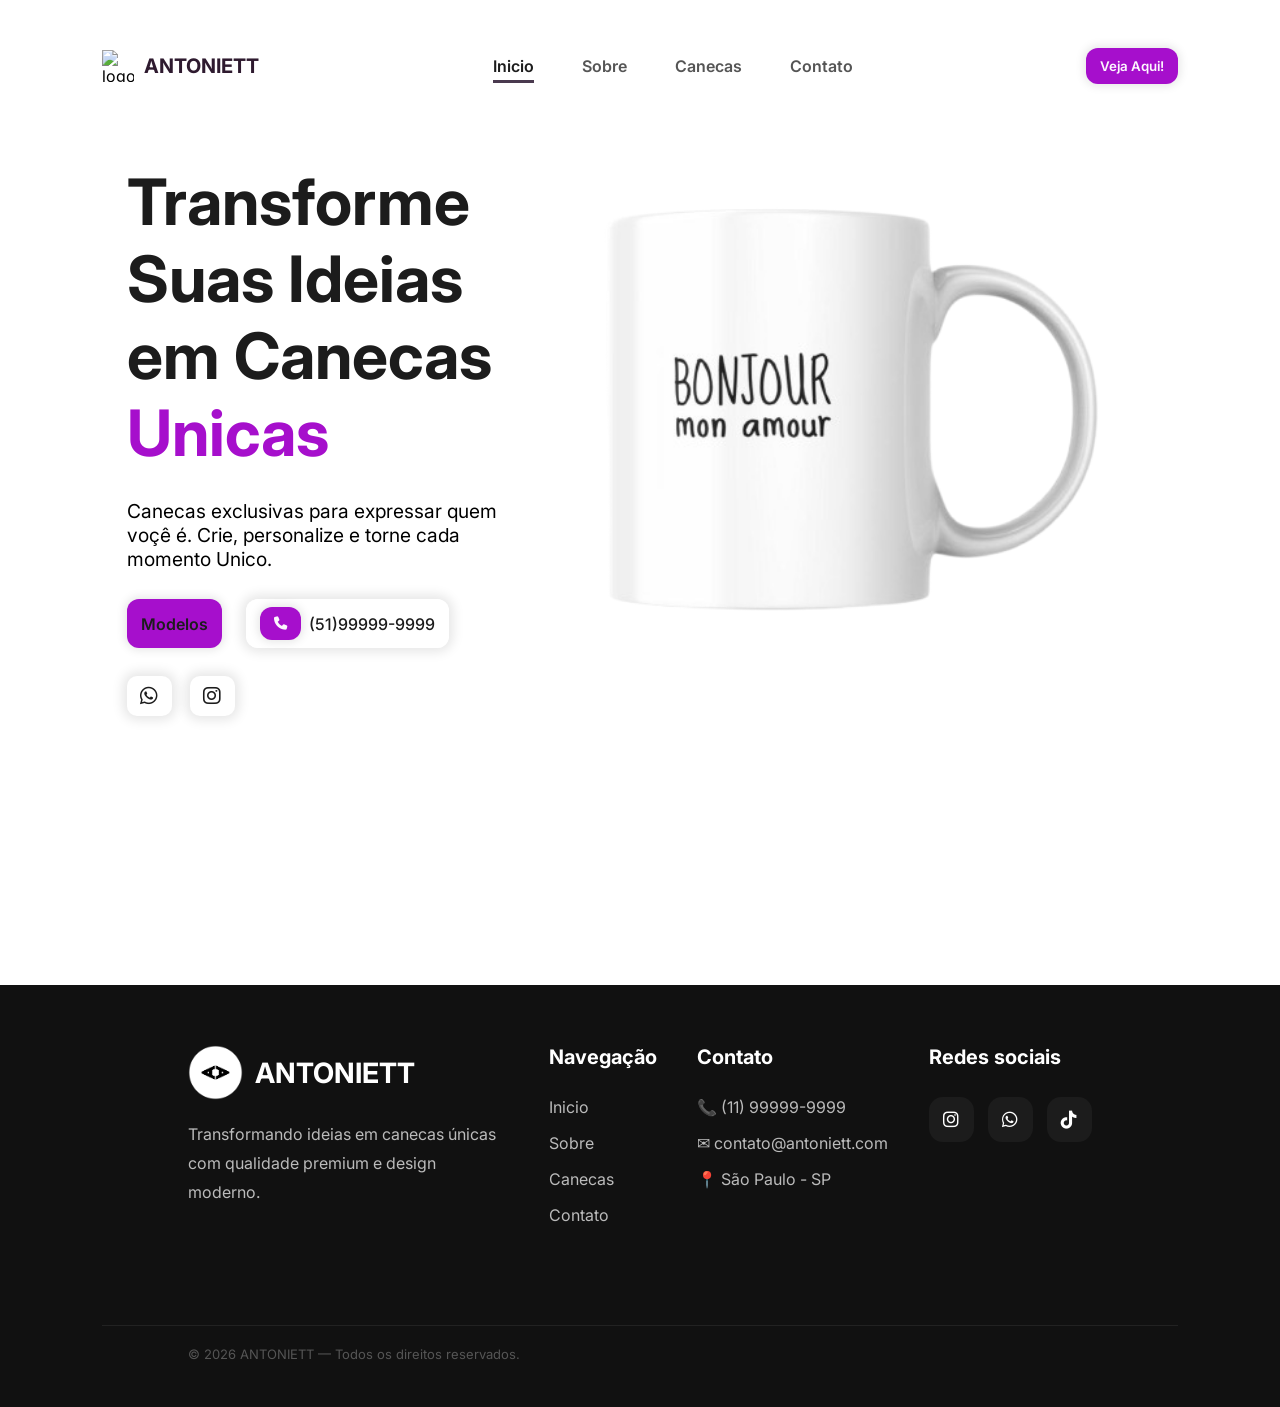
==== commit 19098f0a: "Ajustando imagens" ====
--- a/index.html
+++ b/index.html
@@ -119,7 +119,7 @@
 
 
             <div id="banner">
-                <img class="Caneca" src=".//src/style/img/boonjour.png" alt="Imagem-caneca">
+                <img class="Caneca" src="./src/img/boonjour.png" alt="Imagem-caneca">
             </div>
         
         </section>
@@ -136,7 +136,7 @@
 				<div class="footer-container">
 					<div class="footer-brand">
 						<div class="footer-logo">
-							<img src="./src/style/img/logoantoniett_n-Photoroom.png" alt="logo" />
+							<img src="./src/img/logoantoniett_n-Photoroom.png" alt="logo" />
 
 							<h1>ANTONIETT</h1>
 						</div>
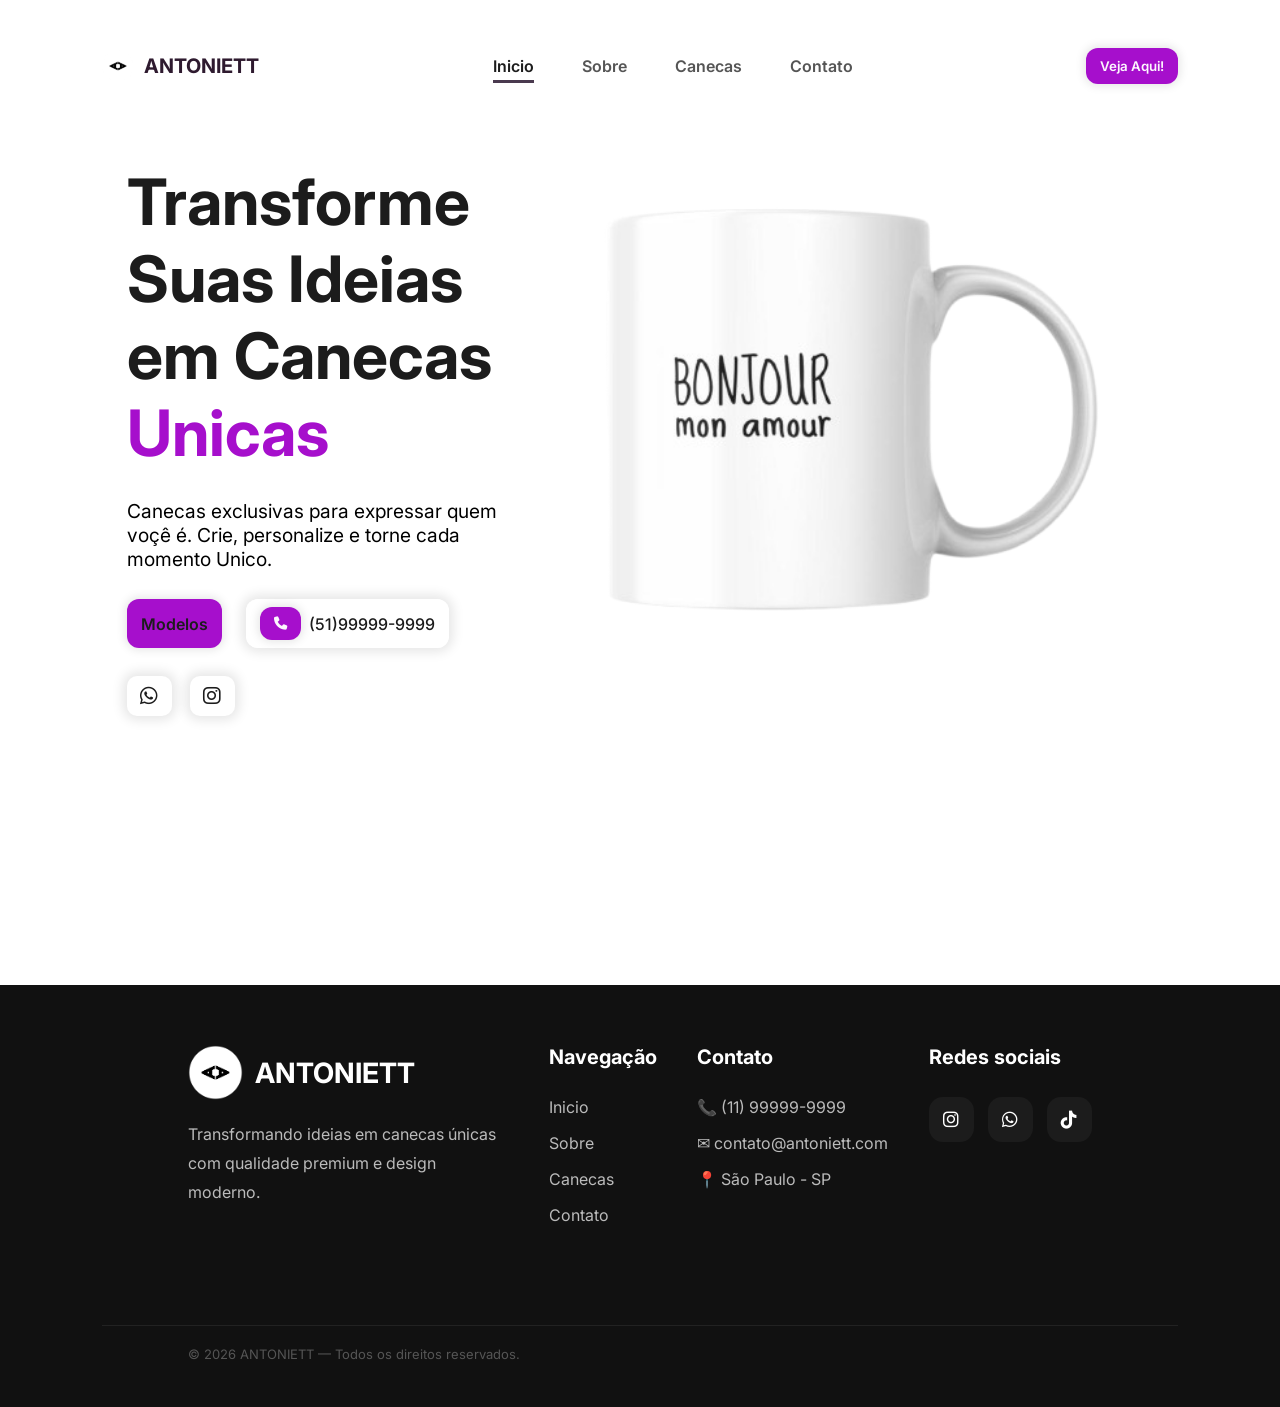
==== commit 26a9d243: "ajustando javascript" ====
--- a/index.html
+++ b/index.html
@@ -18,7 +18,7 @@
             <img src="" alt="" />
             <nav id="navbar">
                 <div class="logo-container">
-                    <img class="logo_navbar" src="./src/style/img/logoantoniett_n-Photoroom.png" alt="logo" />
+                    <img class="logo_navbar" src="./src/img/logoantoniett_n-Photoroom.png" alt="logo" />
                     <span class="nome-marca">ANTONIETT</span>
                 </div>
 
@@ -127,7 +127,7 @@
     </main>
 
 
-        <script src="src/javascript/script.js"></script>
+        <script src="/javascript/script.js"></script>
     </body>
 
     <!-- ================= FOOTER ================= -->
@@ -183,6 +183,6 @@
 				</div>
 			</footer>
 		</footer>
-		<script src="./src/javascript/canecas.js"></script>
+		<script src="./javascript/canecas.js"></script>
 	</body>
 </html>
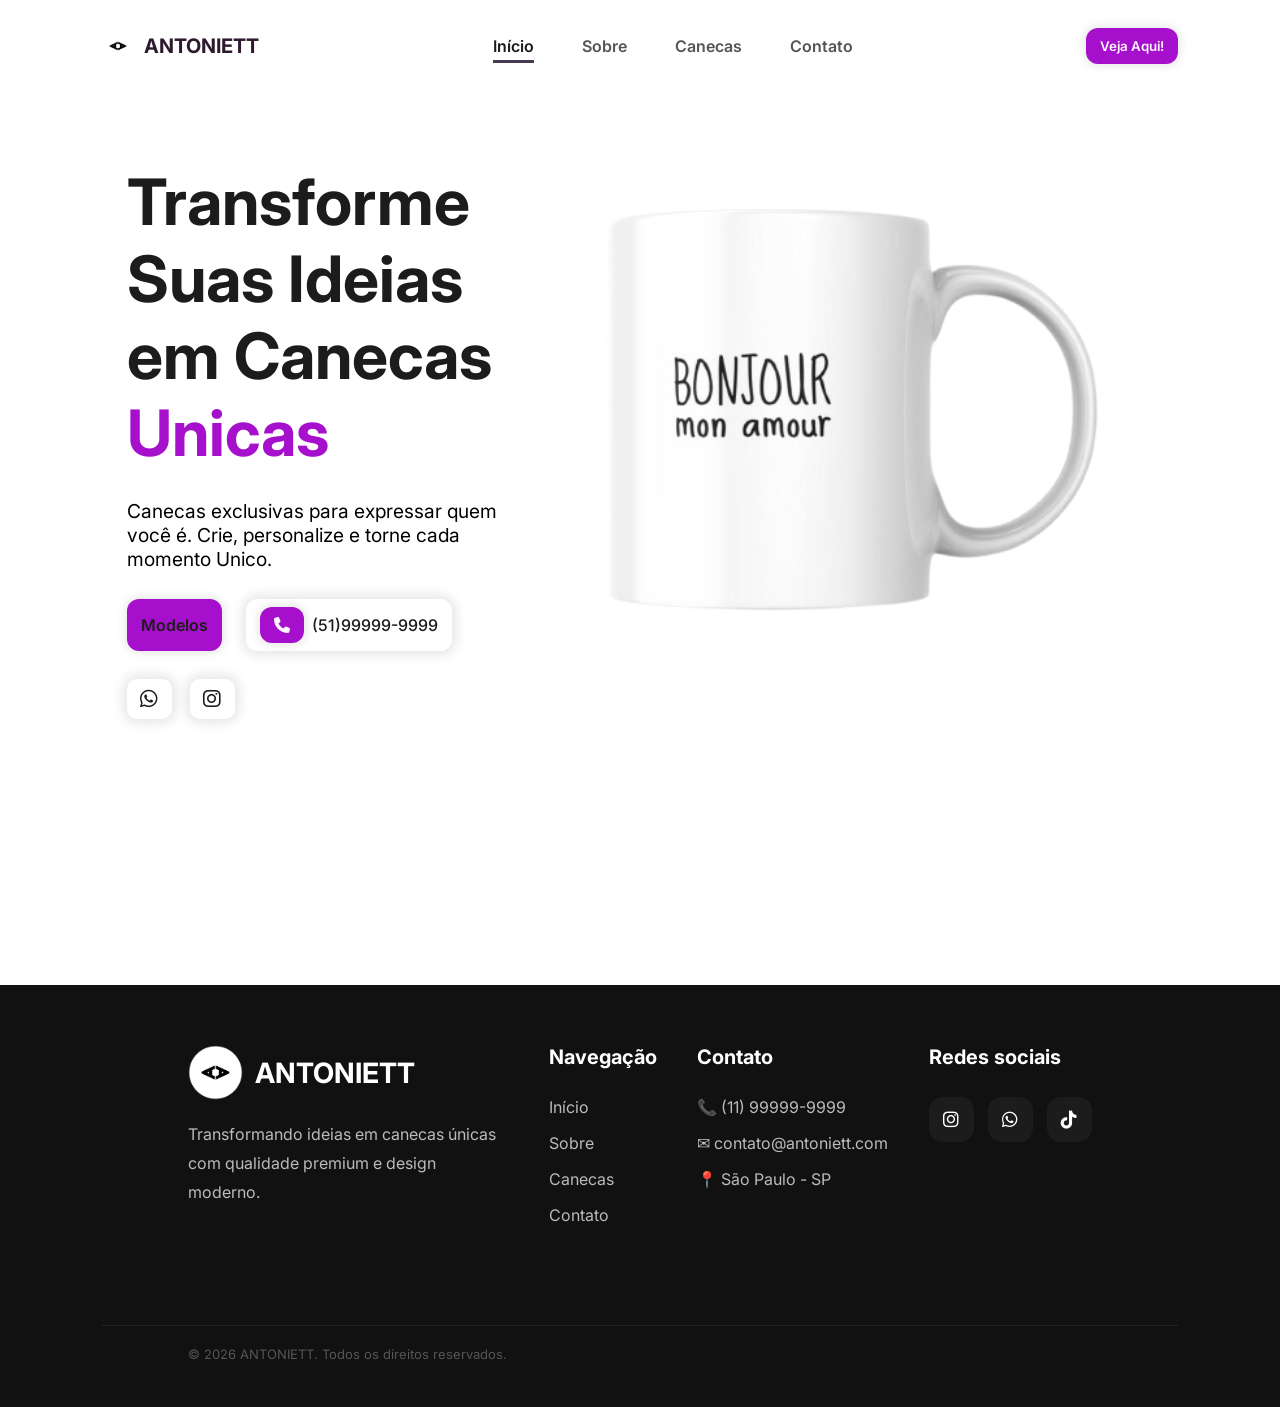
==== commit 0bfabf14: "Corrige a estrutura HTML das páginas - Cabeçalho, menu mobile e rodapé iguais nas quatro páginas, co" ====
--- a/index.html
+++ b/index.html
@@ -15,16 +15,15 @@
     </head>
     <body>
         <header class="header_canecas">
-            <img src="" alt="" />
             <nav id="navbar">
                 <div class="logo-container">
-                    <img class="logo_navbar" src="./src/img/logoantoniett_n-Photoroom.png" alt="logo" />
+                    <img class="logo_navbar" src="./src/img/logoantoniett_n-Photoroom.png" alt="" />
                     <span class="nome-marca">ANTONIETT</span>
                 </div>
 
                 <ul id="nav_list">
                     <li class="nav_item active">
-                        <a href="./index.html">Inicio</a>
+                        <a href="./index.html">Início</a>
                     </li>
                     <li class="nav_item">
                         <a href="./sobre.html">Sobre</a>
@@ -36,47 +35,40 @@
                         <a href="./contato.html">Contato</a>
                     </li>
                 </ul>
-            
-            <!-- Botão Peça aqui -->
-            <button class="btn-default">
-                Veja Aqui!
-            </button>
 
-             <!-- Botão Menu Hamburguer -->
-            <button id="mobile_btn">
-                <i class="fa-solid fa-bars"></i>
-            </button>
-        </nav>
+                <!-- Botão Peça aqui -->
+                <button class="btn-default">
+                    Veja Aqui!
+                </button>
 
-        <!-- Versão Hamburguer Mobile -->
-        <div id="mobile_menu">
-            <ul id="mobile_nav_list">
-                <li class="nav_item">
-                    <a href="#home">Inicio</a>
-                </li>
-                <li class="nav_item">
-                    <a href="#on">Sobre</a>
-                </li>
-                <li class="nav_item">
-                    <a href="./canecas.html">Canecas</a>
-                </li>
-                <li class="nav_item">
-                    <a href="#testimonials">Avaliações</a>
-                </li>
-                <li class="nav_item">
-                    <a href="./contato.html">Contato</a>
-                </li>
-            </ul>
+                <!-- Botão Menu Hamburguer -->
+                <button id="mobile_btn" aria-label="Abrir menu" aria-controls="mobile_menu" aria-expanded="false">
+                    <i class="fa-solid fa-bars"></i>
+                </button>
+            </nav>
 
-            <button class="btn-default">
-                Veja Aqui!
-            </button>
+            <!-- Versão Hamburguer Mobile -->
+            <div id="mobile_menu">
+                <ul id="mobile_nav_list">
+                    <li class="nav_item active">
+                        <a href="./index.html">Início</a>
+                    </li>
+                    <li class="nav_item">
+                        <a href="./sobre.html">Sobre</a>
+                    </li>
+                    <li class="nav_item">
+                        <a href="./canecas.html">Canecas</a>
+                    </li>
+                    <li class="nav_item">
+                        <a href="./contato.html">Contato</a>
+                    </li>
+                </ul>
 
-        </div>
-
-        </nav>
-    </header>
-
+                <button class="btn-default">
+                    Veja Aqui!
+                </button>
+            </div>
+        </header>
 
     <main id="content">
         <section id="home">
@@ -88,30 +80,30 @@
                 </h1>
 
                 <p class="description">
-                    Canecas exclusivas para expressar quem voçê é. Crie, personalize e
+                    Canecas exclusivas para expressar quem você é. Crie, personalize e
                     torne cada momento <span>Unico.</span>
                 </p>
 
                 <div id="cta_buttons">
-                    <a href="#" class="btn-default">
+                    <a href="./canecas.html" class="btn-default">
                         Modelos
                     </a>
 
                     <a href="tel:+55555555555" id="phone_button">
-                        <button class="btn-default">
+                        <span class="btn-default">
                             <i class="fa-solid fa-phone"></i>
-                        </button>
+                        </span>
                         (51)99999-9999
                     </a>
                 </div>
 
                 <!-- Icone Social media -->
                 <div class="social-media-buttons">
-                    <a href="">
+                    <a href="#" aria-label="WhatsApp">
                         <i class="fa-brands fa-whatsapp"></i>
                     </a>
 
-                    <a href="">
+                    <a href="#" aria-label="Instagram">
                         <i class="fa-brands fa-instagram"></i>
                     </a>
                 </div>
@@ -119,70 +111,64 @@
 
 
             <div id="banner">
-                <img class="Caneca" src="./src/img/boonjour.png" alt="Imagem-caneca">
+                <img class="Caneca" src="./src/img/boonjour.png" alt="Caneca ANTONIETT">
             </div>
         
         </section>
         
     </main>
 
+        <!-- ================= FOOTER ================= -->
+        <footer class="footer">
+            <div class="footer-container">
+                <div class="footer-brand">
+                    <div class="footer-logo">
+                        <img src="./src/img/logoantoniett_n-Photoroom.png" alt="" />
 
-        <script src="/javascript/script.js"></script>
+                        <h1>ANTONIETT</h1>
+                    </div>
+
+                    <p>Transformando ideias em canecas únicas com qualidade premium e design moderno.</p>
+                </div>
+
+                <div class="footer-links">
+                    <h3>Navegação</h3>
+
+                    <a href="./index.html">Início</a>
+                    <a href="./sobre.html">Sobre</a>
+                    <a href="./canecas.html">Canecas</a>
+                    <a href="./contato.html">Contato</a>
+                </div>
+
+                <div class="footer-contact">
+                    <h3>Contato</h3>
+
+                    <p>📞 (11) 99999-9999</p>
+                    <p>✉ contato@antoniett.com</p>
+                    <p>📍 São Paulo - SP</p>
+                </div>
+                <div class="footer-social">
+                    <h3>Redes sociais</h3>
+
+                    <div class="social-icons">
+                        <a href="#" aria-label="Instagram">
+                            <i class="fa-brands fa-instagram"></i>
+                        </a>
+
+                        <a href="#" aria-label="WhatsApp">
+                            <i class="fa-brands fa-whatsapp"></i>
+                        </a>
+
+                        <a href="#" aria-label="TikTok">
+                            <i class="fa-brands fa-tiktok"></i>
+                        </a>
+                    </div>
+                </div>
+            </div>
+            <div class="footer-bottom">
+                <p>© 2026 ANTONIETT. Todos os direitos reservados.</p>
+            </div>
+        </footer>
+        <script src="./javascript/script.js"></script>
     </body>
-
-    <!-- ================= FOOTER ================= -->
-
-			<footer class="footer">
-				<div class="footer-container">
-					<div class="footer-brand">
-						<div class="footer-logo">
-							<img src="./src/img/logoantoniett_n-Photoroom.png" alt="logo" />
-
-							<h1>ANTONIETT</h1>
-						</div>
-
-						<p>Transformando ideias em canecas únicas com qualidade premium e design moderno.</p>
-					</div>
-
-					<div class="footer-links">
-						<h3>Navegação</h3>
-
-						<a href="#">Inicio</a>
-						<a href="#">Sobre</a>
-						<a href="#">Canecas</a>
-						<a href="#">Contato</a>
-					</div>
-
-					<div class="footer-contact">
-						<h3>Contato</h3>
-
-						<p>📞 (11) 99999-9999</p>
-						<p>✉ contato@antoniett.com</p>
-						<p>📍 São Paulo - SP</p>
-					</div>
-					<div class="footer-social">
-						<h3>Redes sociais</h3>
-
-						<div class="social-icons">
-							<a href="#">
-								<i class="fa-brands fa-instagram"></i>
-							</a>
-
-							<a href="#">
-								<i class="fa-brands fa-whatsapp"></i>
-							</a>
-
-							<a href="#">
-								<i class="fa-brands fa-tiktok"></i>
-							</a>
-						</div>
-					</div>
-				</div>
-				<div class="footer-bottom">
-					<p>© 2026 ANTONIETT — Todos os direitos reservados.</p>
-				</div>
-			</footer>
-		</footer>
-		<script src="./javascript/canecas.js"></script>
-	</body>
-</html>+</html>
--- a/style/caneca.css
+++ b/style/caneca.css
@@ -21,7 +21,7 @@
 /* HEADER */
 .header_canecas {
     width: 100%;
-    height: 15vh;
+    min-height: 15vh; /* min-height deixa o cabeçalho crescer quando o menu mobile abre */
     padding: 28px 8%; /* mantém padrão da sua amiga */
     background-size: cover;
   
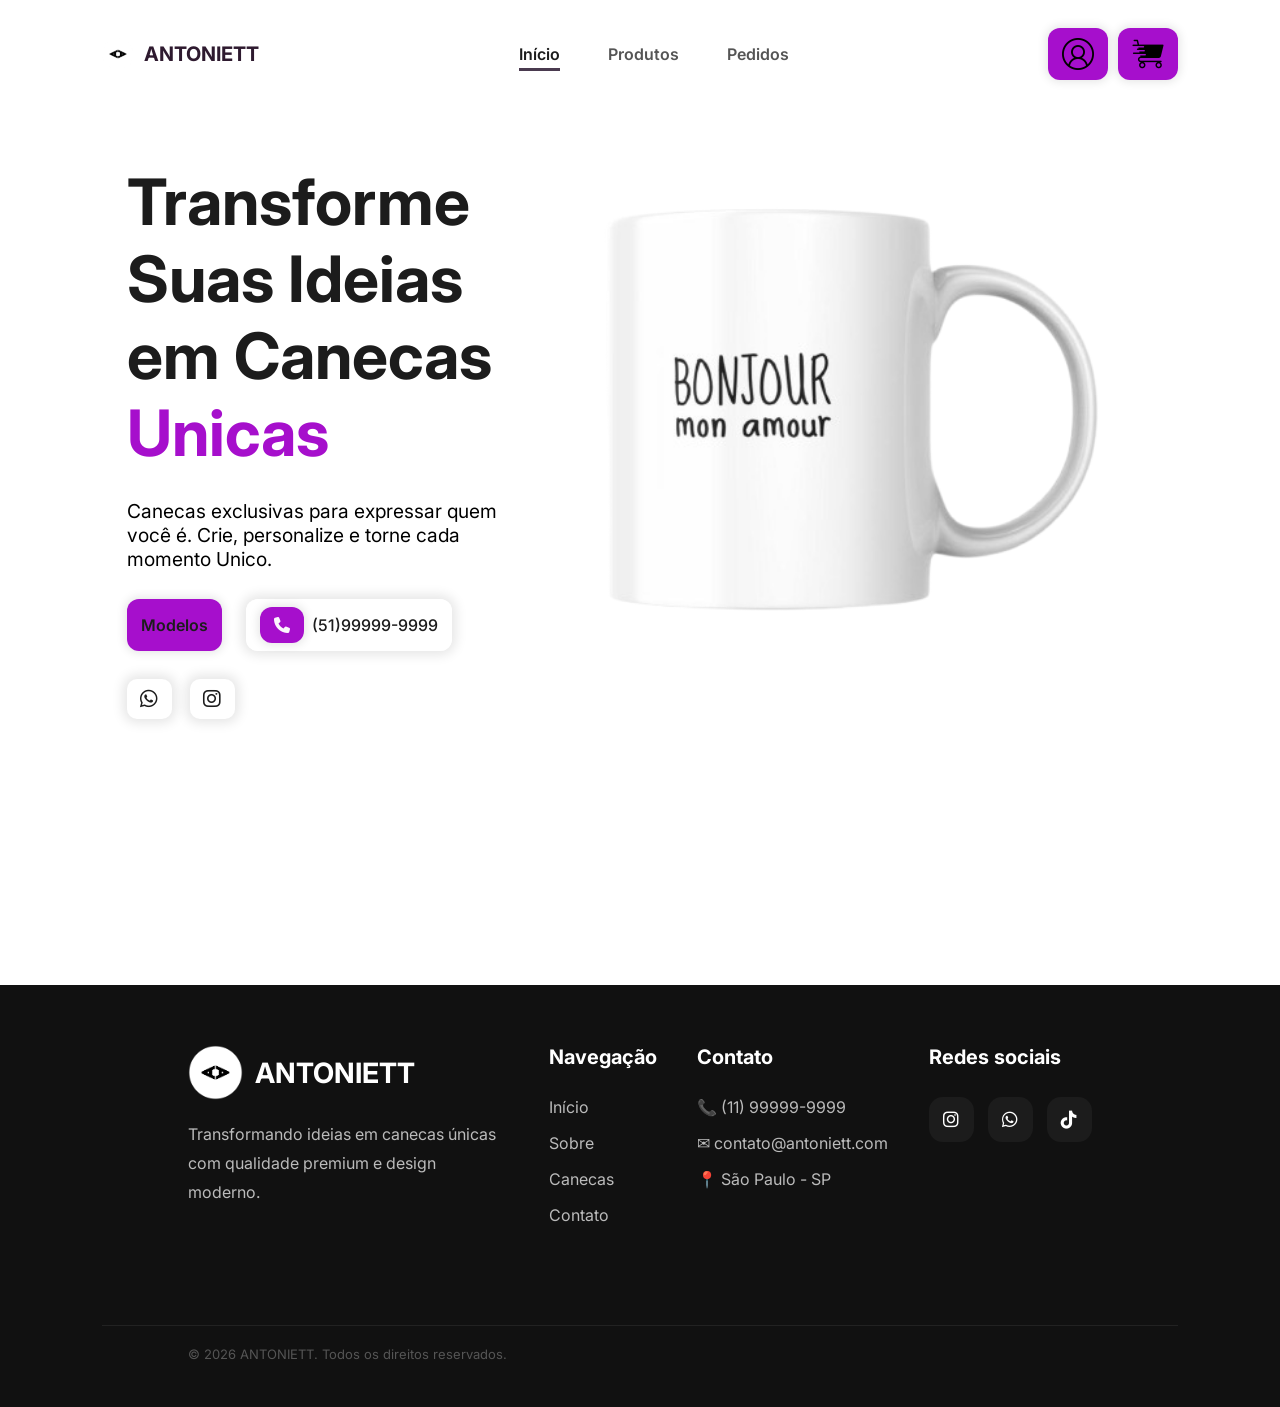
==== commit eb9cd755: "alteração da nav bar" ====
--- a/index.html
+++ b/index.html
@@ -4,11 +4,10 @@
         <meta charset="UTF-8" />
         <meta name="viewport" content="width=device-width, initial-scale=1.0" />
         <link rel="stylesheet" href="https://cdnjs.cloudflare.com/ajax/libs/font-awesome/6.5.1/css/all.min.css">
-        <link rel="stylesheet" href="style/caneca.css">
-        <link rel="stylesheet" href="style/contato.css">
+        <link rel="stylesheet" href="style/produtos.css">
+        <link rel="stylesheet" href="style/pedidos.css">
         <link rel="stylesheet" href="style/header.css">
         <link rel="stylesheet" href="style/home.css">
-        <link rel="stylesheet" href="style/sobre.css">
         <link rel="stylesheet" href="style/style.css">
 
         <title>ANTONIETT</title>
@@ -26,26 +25,31 @@
                         <a href="./index.html">Início</a>
                     </li>
                     <li class="nav_item">
-                        <a href="./sobre.html">Sobre</a>
+                        <a href="./produtos.html">Produtos</a>
                     </li>
                     <li class="nav_item">
-                        <a href="./canecas.html">Canecas</a>
-                    </li>
-                    <li class="nav_item">
-                        <a href="./contato.html">Contato</a>
+                        <a href="./pedidos.html">Pedidos</a>
                     </li>
                 </ul>
 
-                <!-- Botão Peça aqui -->
+
+                <!-- Login e compras -->
+                <div class="login">
                 <button class="btn-default">
-                    Veja Aqui!
+                    <img class="logo_navbar" src="./src/img/do-utilizador.png" alt="icon de login">
+                </button>
+
+                <button class="btn-default">
+                    <img class="logo_navbar" src="./src/img/carrinho-de-compras.png" alt="imagem de um carrinho de compras">
                 </button>
 
                 <!-- Botão Menu Hamburguer -->
                 <button id="mobile_btn" aria-label="Abrir menu" aria-controls="mobile_menu" aria-expanded="false">
                     <i class="fa-solid fa-bars"></i>
                 </button>
+                </div>
             </nav>
+
 
             <!-- Versão Hamburguer Mobile -->
             <div id="mobile_menu">
--- a/style/produtos.css
+++ b/style/produtos.css
@@ -0,0 +1,783 @@
+@import url('https://fonts.googleapis.com/css2?family=Bebas+Neue&family=Cabin:ital,wght@0,400..700;1,400..700&family=Inter:ital,opsz,wght@0,14..32,100..900;1,14..32,100..900&family=Montserrat:ital,wght@0,100..900;1,100..900&family=Special+Gothic+Condensed+One&family=Special+Gothic+Expanded+One&display=swap');
+* {
+    font-family: "Inter", sans-serif;
+    font-optical-sizing: auto;
+    font-weight: weight;
+    font-style: normal;
+    margin: 0;
+    padding: 0;
+    box-sizing: border-box;
+}
+html{
+    scroll-snap-type:y mandatory;
+    overflow-y:scroll;
+}
+body {
+    background-color: #F5F5F5;
+    overflow-x:hidden;  
+
+}
+
+/* HEADER */
+.header_canecas {
+    width: 100%;
+    min-height: 15vh; /* min-height deixa o cabeçalho crescer quando o menu mobile abre */
+    padding: 28px 8%; /* mantém padrão da sua amiga */
+    background-size: cover;
+  
+}
+
+/* NAVBAR */
+#navbar {
+    display: flex;
+    align-items: center;
+    justify-content: space-between;
+}
+
+/* LOGO */
+.logo-container {
+    display: flex;
+    align-items: center;
+    gap: 10px;
+}
+
+.logo_navbar {
+    width: 10px;
+}
+
+.login{
+    display: flex;
+    align-items: center;
+    gap: 10px;
+}
+
+.nome-marca {
+    font-size: 20px;
+    font-weight: bold;
+}
+
+
+/* ================= HERO ================= */
+
+.hero {
+
+    background-attachment:fixed;
+    width: 100%;
+    height: 90vh;
+
+    display: flex;
+    align-items: center;
+    justify-content: space-between;
+
+    padding: 0 8%;
+
+    background: linear-gradient(
+        135deg,
+        #f8f5ff 0%,
+        #f5f5f5 100%
+    );
+
+    overflow: hidden;
+}
+
+/* TEXTO */
+
+.text_apresentacao {
+
+    width: 50%;
+}
+
+.text_apresentacao h4 {
+
+    color: #a60fcc;
+
+    font-size: 15px;
+    font-weight: 700;
+
+    letter-spacing: 4px;
+
+    margin-bottom: 20px;
+}
+
+.text_apresentacao h1 {
+
+    font-size: 60px;
+
+    line-height: 1.1;
+
+    color: #1C1C1C;
+
+    margin-bottom: 25px;
+}
+
+.text_apresentacao h1 span {
+
+    color: #a60fcc;
+}
+
+.text_apresentacao p {
+
+    font-size: 18px;
+
+    line-height: 1.8;
+
+    color: #555;
+
+    max-width: 600px;
+
+    margin-bottom: 20px;
+}
+
+/* MINI INFOS */
+
+.mini-info {
+
+    display: flex;
+    gap: 15px;
+    margin-bottom: 30px;
+}
+
+.mini-info span {
+
+    background-color: white;
+
+    padding: 12px 18px;
+
+    border-radius: 999px;
+
+    font-size: 14px;
+    font-weight: 600;
+
+    box-shadow:
+    0 5px 20px rgba(0,0,0,0.08);
+}
+
+/* BOTÃO */
+
+.btn-hero {
+
+    border: none;
+
+    padding: 18px 34px;
+
+    border-radius: 14px;
+
+    background: linear-gradient(
+        135deg,
+        #a60fcc,
+        #7b2cbf
+    );
+
+    color: white;
+
+    font-size: 16px;
+    font-weight: 700;
+
+    cursor: pointer;
+
+    transition: 0.4s;
+
+    box-shadow:
+    0 10px 30px rgba(166,15,204,0.30);
+}
+
+.btn-hero:hover {
+
+    transform: translateY(-5px);
+
+    box-shadow:
+    0 18px 40px rgba(166,15,204,0.40);
+}
+
+/* VIDEO */
+
+.background-video {
+
+    width: 45%;
+
+    display: flex;
+    justify-content: center;
+    align-items: center;
+
+    position: relative;
+}
+
+/* GLOW */
+
+.blur {
+
+    width: 500px;
+    height: 500px;
+
+    position: absolute;
+
+    border-radius: 50%;
+
+    background: radial-gradient(
+        rgba(166,15,204,0.25),
+        transparent 70%
+    );
+
+    z-index: 0;
+}
+
+/* VIDEO */
+
+.video_caneca {
+
+    width: 100%;
+    max-width: 550px;
+    border-radius: 28px;
+    position: relative;
+    z-index: 2;
+    object-fit: cover;
+    box-shadow:
+    0 25px 60px rgba(0,0,0,0.20);
+}
+
+/* MENU */
+#nav_list {
+    display: flex;
+    list-style: none;
+    gap: 48px; /* mantém espaçamento original */
+}
+
+.nav_item a {
+    text-decoration: none;
+    color: #555;
+    font-weight: 600;
+    transition: 0.3s;
+}
+
+.nav_item a:hover {
+    color: #4A3A4F;
+}
+
+/* ITEM ATIVO */
+.nav_item.active a {
+    border-bottom: 3px solid #4A3A4F;
+    padding-bottom: 4px;
+}
+
+/* BOTÃO */
+.btn-default {
+    border: none;
+    background-color: #C8B6C9;
+    border-radius: 12px;
+    padding: 10px 16px;
+    font-weight: 600;
+    cursor: pointer;
+    transition: 0.3s;
+}
+
+.btn-default:hover {
+    background-color: #b3a0b4;
+}
+
+/* MOBILE */
+#mobile_btn {
+    display: none;
+    background: none;
+    border: none;
+    font-size: 1.5rem;
+    cursor: pointer;
+}
+
+/* RESPONSIVO */
+@media (max-width: 1170px) {
+
+    #nav_list,
+    #navbar .btn-default {
+        display: none;
+    }
+
+    #mobile_btn {
+        display: block;
+    }
+}
+:root {
+  /* 🎨 Base neutra */
+  --color-bg-primary: #fffffff6;
+  --color-bg-secondary: #E0E0E0;
+  --color-bg-tertiary: #BDBDBD;
+
+  /* 🖤 Tons principais */
+  --color-text-primary: #1C1C1C;
+  --color-text-secondary: #3A3A3A;
+
+  /* 💜 Destaque da marca */
+  --color-brand-primary: #2E1A2F;
+  --color-brand-secondary: #4A3A4F;
+
+  /* 🤍 Apoio / superfícies */
+  --color-surface-primary: #D6D1CD;
+  --color-surface-secondary: #EFE9E6;
+
+  /* ✨ Detalhes */
+  --color-accent-soft: #C8B6C9;
+
+  /* 🧁 Estados (opcional, mas útil) */
+  --color-hover: #4A3A4F;
+  --color-active: #2E1A2F;
+}
+
+/*                             ESPAÇEAMENTO                                      */
+
+
+section{
+    padding: 28px 8%;
+}
+
+
+ /* Botão Peça aqui */
+
+.btn-default {
+    border: none;
+    display: flex;
+    align-items: center;
+    justify-content: center;
+    background-color: #C8B6C9;
+    border-radius: 12px;
+    padding: 10px 14px;
+    font-weight: 600;
+    box-shadow: 0px 0px 10px 2px rgba(0, 0, 0, 0.1);
+    cursor: pointer;
+    transition: background-color .3s ease;
+}
+
+.btn-default:hover {
+    background-color:#fffffff6;
+}
+
+.social-media-buttons {
+    display: flex;
+    gap: 18px;
+}
+
+.social-media-buttons a {
+    display:flex ;
+    align-items: center;
+    justify-content: center;
+    width: 45px;
+    height: 40px;
+    background-color: #ffffffff;
+    font-size: 1.25rem;
+    border-radius: 10px;
+    text-decoration: none;
+    color: #1C1C1C;
+    box-shadow: 0px 0px 12px 4px rgba(0, 0, 0, 0.1);
+    transition: box-shadow .3s ease;
+}
+
+.social-media-buttons a:hover{
+    box-shadow: 0px 0px 12px 8px rgba(0, 0, 0, 0.1);
+}
+.unidades{
+    display: flex;
+    justify-content: center;
+    margin: 4vw;
+}
+.unidades h1 span{
+    color: #a60fcc;
+}
+.animar-texto {
+    opacity: 0;
+    transform: translateX(-60px);
+    filter: blur(8px);
+    transition: all 1.5s ease;
+}
+
+.animar-texto.ativo {
+    opacity: 1;
+    transform: translateX(0);
+    filter: blur(0);
+}
+.animar-texto span:nth-child(1) { animation-delay: 0.2s; }
+.animar-texto span:nth-child(2) { animation-delay: 0.4s; }
+.animar-texto span:nth-child(3) { animation-delay: 0.6s; }
+
+@keyframes subir {
+    to {
+        opacity: 1;
+        transform: translateY(0);
+    }
+}
+.como-funciona{
+
+    padding:120px 8%;
+
+    text-align:center;
+}
+
+.como-funciona h1{
+
+    font-size:52px;
+
+    margin-bottom:60px;
+}
+
+.passos{
+
+    display:flex;
+    justify-content:center;
+
+    gap:30px;
+}
+
+.passo{
+
+    width:320px;
+
+    background:white;
+
+    padding:45px;
+
+    border-radius:28px;
+
+    box-shadow:
+    0 10px 35px rgba(0,0,0,0.06);
+
+    transition:0.4s;
+}
+
+.passo:hover{
+
+    transform:
+    translateY(-10px);
+}
+
+.passo span{
+
+    font-size:52px;
+
+    color:#a60fcc;
+
+    font-weight:800;
+}
+
+.passo h3{
+
+    margin:20px 0;
+}
+
+/* CARROSSEL */
+.section-carrossel {
+    display: flex;
+    flex-direction: column;
+    justify-content: center;
+    align-items: center;
+    padding: 40px 20px;
+    position: relative;
+}
+
+/* WRAPPER CENTRAL */
+.container-wrapper {
+    width: 100%;
+    display: flex;
+    justify-content: center;
+
+}
+
+/* CARROSSEL */
+.container-carrossel {
+    display: flex;
+    gap: 30px;
+    overflow: hidden;
+}
+
+/* CASO USE OUTRA DIV DE CARDS */
+.container-cards {
+    display: flex;
+    gap: 20px;
+    justify-content: center;
+}
+
+/* TEXTOS */
+.info_cardapio {
+    display: flex;
+    align-items: center;
+    flex-direction: column;
+    margin-bottom: 30px;
+    color: #C8B6C9;
+    text-align: center;
+}
+
+.info_cardapio h1:first-child {
+    position: relative;
+    margin-bottom: 40px;
+    font-size: 18px;
+    letter-spacing: 3px;
+}
+
+/* LINHA DECORATIVA */
+.info_cardapio h1:first-child::after {
+    content: '';
+    display: block;
+    width: 80px;
+    height: 2px;
+    background: linear-gradient(to right, transparent, #C8B6C9, transparent);
+    margin: 10px auto 0;
+}
+
+/* CARDS */
+.card {
+    background-color: #fff;
+    color: gray;
+    padding: 0px 20px;
+    width: 340px;
+    height: 506px;
+    display: flex;
+    flex-direction: column;
+    justify-content: space-between;
+    box-shadow: 0 4px 20px rgba(0, 0, 0, 0.08);
+}
+.card {
+    opacity: 0;
+    transform: translateY(30px);
+    animation: aparecer 0.9s ease forwards;
+}
+
+@keyframes aparecer {
+    to {
+        opacity: 1;
+        transform: translateY(0);
+    }
+}
+.card h3 {
+    min-height: 50px;
+    font-size: 25px;
+    display: flex;
+    padding: 30px;
+    justify-content: center;
+}
+
+.card p {
+    min-height: 60px;
+}
+.img-box {
+    height: 350px;
+    display: flex;
+    align-items: flex-end;
+    justify-content: center;
+    overflow: hidden;
+}
+
+.img-box img {
+    height: 100%;
+    object-fit: contain;
+    transition: 0.9s;
+}
+
+.img-box img:hover {
+    transform: scale(1.1);
+}
+/* BOTÃO */
+/* .card button {
+    margin-top: auto;
+    padding: 8px;
+    border: none;
+    background: #C8B6C9;
+    color: #fff;
+    cursor: pointer;
+    border-radius: 5px;
+} */
+
+/* CONTROLES (SETAS) */
+.controles {
+    position: absolute;
+    right: 10%;
+    top: 20%;
+    transform: translateY(-50%);
+    display: flex;
+    gap: 10px;
+    z-index: 10;
+}
+
+.controles button {
+    width: 50px;
+    height: 50px;
+    background-color: transparent;
+    color: #a60fcc;
+    border-radius: 50%;
+    border: 1px solid #C8B6C9;
+    transition: 0.3s;
+    cursor: pointer;
+}
+
+.controles button:hover {
+    background-color: rgb(118, 19, 138);
+    color: #fff;
+}
+.images{
+    width:100%;
+    display: flex;
+    justify-content: center;
+}
+.images img{
+    width: 25vw;
+    height: 50vh;
+    margin: 0 15px;
+    object-fit: cover;
+    transition: 0.9s;
+}
+.images img:hover{
+    transform: scale(1.1);
+} 
+/* ================= FOOTER ================= */
+
+.footer{
+
+    background:#111;
+
+    color:white;
+
+    padding-top:80px;
+
+    margin-top:120px;
+}
+
+/* CONTAINER */
+
+.footer-container{
+
+    width:100%;
+
+    display:flex;
+    justify-content:space-between;
+
+    gap:60px;
+
+    padding:0 8% 60px 8%;
+}
+
+/* BRAND */
+
+.footer-brand{
+
+    width:320px;
+}
+
+.footer-logo{
+
+    display:flex;
+    align-items:center;
+
+    gap:12px;
+
+    margin-bottom:20px;
+}
+
+.footer-logo img{
+
+    width:55px;
+}
+
+.footer-logo h1{
+
+    font-size:28px;
+}
+
+.footer-brand p{
+
+    color:#bbb;
+
+    line-height:1.8;
+}
+
+/* LINKS */
+
+.footer-links,
+.footer-contact,
+.footer-social{
+
+    display:flex;
+    flex-direction:column;
+
+    gap:16px;
+}
+
+.footer-links h3,
+.footer-contact h3,
+.footer-social h3{
+
+    margin-bottom:12px;
+
+    font-size:20px;
+}
+
+.footer-links a{
+
+    text-decoration:none;
+
+    color:#bbb;
+
+    transition:0.3s;
+}
+
+.footer-links a:hover{
+
+    color:#a60fcc;
+}
+
+/* CONTATO */
+
+.footer-contact p{
+
+    color:#bbb;
+}
+
+/* SOCIAL */
+
+.social-icons{
+
+    display:flex;
+
+    gap:14px;
+}
+
+.social-icons a{
+
+    width:45px;
+    height:45px;
+
+    display:flex;
+    align-items:center;
+    justify-content:center;
+
+    border-radius:14px;
+
+    background:#1c1c1c;
+
+    color:white;
+
+    font-size:18px;
+
+    text-decoration:none;
+
+    transition:0.4s;
+}
+
+.social-icons a:hover{
+
+    background:#a60fcc;
+
+    transform:translateY(-5px);
+}
+
+/* FOOTER BOTTOM */
+
+.footer-bottom{
+
+    width:100%;
+
+    border-top:1px solid rgba(255,255,255,0.08);
+
+    padding:25px 8%;
+
+    text-align:center;
+}
+
+.footer-bottom p{
+
+    color:#888;
+}
--- a/style/pedidos.css
+++ b/style/pedidos.css
@@ -0,0 +1,237 @@
+/* ================= ESTRUTURA GERAL DA PÁGINA CONTATO ================= */
+
+#content {
+    background-color: var(--color-bg-primary, #F5F5F5);
+    min-height: calc(100vh - 100px);
+    display: flex;
+    align-items: center;
+    justify-content: center;
+    width: 100%;
+}
+
+/* CONTAINER PRINCIPAL DO FORMULÁRIO */
+.contact-container {
+    width: 85%;
+    max-width: 1200px;
+    margin: 60px auto;
+    background-color: #ffffff;
+    border-radius: 20px;
+    padding: 60px;
+    display: flex;
+    align-items: center;
+    justify-content: space-between;
+    gap: 60px;
+    box-shadow: 0px 15px 40px rgba(0, 0, 0, 0.08);
+}
+
+/* SEÇÃO DE TEXTOS */
+.contact-text {
+    flex: 1;
+}
+
+.contact-tag {
+    font-size: 12px;
+    letter-spacing: 2px;
+    color: var(--color-brand-secondary, #4A3A4F);
+    margin-bottom: 10px;
+    display: inline-block;
+    font-weight: bold;
+}
+
+.contact-text h2 {
+    font-size: 48px;
+    color: var(--color-brand-primary, #2E1A2F);
+    margin-bottom: 20px;
+}
+
+.contact-description {
+    font-size: 18px;
+    color: var(--color-text-secondary, #3A3A3A);
+    margin-bottom: 25px;
+    line-height: 1.6;
+}
+
+/* SEÇÃO DE INFORMAÇÕES (TELEFONE/EMAIL) */
+.contact-info {
+    margin-bottom: 30px;
+}
+
+.contact-info p {
+    display: flex;
+    align-items: center;
+    gap: 12px;
+    margin-bottom: 12px;
+    font-size: 16px;
+    color: var(--color-text-secondary, #3A3A3A);
+}
+
+.contact-info p i {
+    color: var(--color-brand-secondary, #4A3A4F);
+    font-size: 1.1rem;
+    width: 20px;
+}
+
+/* FORMULÁRIO DE INPUTS */
+#contact_form {
+    display: flex;
+    flex-direction: column;
+    gap: 16px;
+    width: 100%;
+    max-width: 480px;
+}
+
+#contact_form label {
+    font-size: 14px;
+    font-weight: 600;
+    color: var(--color-brand-primary, #2E1A2F);
+    margin-bottom: -6px;
+}
+
+#contact_form input,
+#contact_form textarea {
+    width: 100%;
+    padding: 14px;
+    border-radius: 12px;
+    border: 1px solid var(--color-bg-tertiary, #BDBDBD);
+    background-color: #ffffff;
+    outline: none;
+    font-size: 16px;
+    color: var(--color-text-primary, #1C1C1C);
+    transition: border-color 0.3s, box-shadow 0.3s;
+}
+
+#contact_form input:focus,
+#contact_form textarea:focus {
+    border-color: var(--color-brand-secondary, #4A3A4F);
+    box-shadow: 0px 0px 8px rgba(74, 58, 79, 0.15);
+}
+
+#contact_form textarea {
+    resize: none;
+    height: 140px;
+}
+
+#contact_form .btn-default {
+    width: 100%;
+    margin-top: 10px;
+}
+
+/* IMAGEM LATERAL */
+.contact-image {
+    flex: 1;
+    display: flex;
+    justify-content: center;
+}
+
+.contact-image img {
+    width: 100%;
+    max-height: 580px;
+    object-fit: cover;
+    border-radius: 20px;
+    display: block;
+    box-shadow: 0px 15px 40px rgba(0, 0, 0, 0.12);
+}
+
+/* ================= FOOTER ESCURO INTEGRADO ================= */
+.footer {
+    background-color: #111111;
+    color: #ffffff;
+    padding: 60px 8% 20px;
+    width: 100%;
+    margin-top: auto;
+}
+
+.footer-container {
+    display: flex;
+    justify-content: space-between;
+    flex-wrap: wrap;
+    gap: 40px;
+    max-width: 1200px;
+    margin: 0 auto;
+}
+
+.footer-section {
+    flex: 1;
+    min-width: 220px;
+}
+
+.footer-section h3 {
+    font-size: 18px;
+    font-weight: 700;
+    margin-bottom: 20px;
+    color: #ffffff;
+    letter-spacing: 0.5px;
+}
+
+.footer-section p, 
+.footer-section a {
+    font-size: 15px;
+    color: #b3b3b3;
+    text-decoration: none;
+    line-height: 1.8;
+    display: block;
+    margin-bottom: 8px;
+}
+
+.footer-section ul {
+    list-style: none;
+}
+
+.footer-section ul li a:hover, 
+.footer-section a:hover {
+    color: var(--color-accent-soft, #C8B6C9);
+}
+
+.footer-section p i {
+    margin-right: 8px;
+    color: var(--color-accent-soft, #C8B6C9);
+}
+
+.footer-instagram-link {
+    text-decoration: none;
+}
+
+.footer-bottom {
+    text-align: left;
+    max-width: 1200px;
+    margin: 40px auto 0;
+    padding-top: 20px;
+    border-top: 1px solid #222222;
+}
+
+.footer-bottom p {
+    font-size: 13px;
+    color: #555555;
+}
+
+/* RESPONSIVIDADE (MEDIA QUERIES) */
+@media screen and (max-width: 900px) {
+    .contact-container {
+        flex-direction: column;
+        padding: 40px 20px;
+        margin: 30px auto;
+        width: 90%;
+    }
+
+    .contact-text h2 {
+        font-size: 32px;
+    }
+
+    .contact-text, #contact_form {
+        width: 100%;
+        max-width: 100%;
+    }
+
+    .contact-info p {
+        justify-content: center;
+    }
+
+    .contact-image img {
+        max-height: 350px;
+    }
+
+    .footer-container {
+        flex-direction: column;
+        gap: 30px;
+    }
+}
